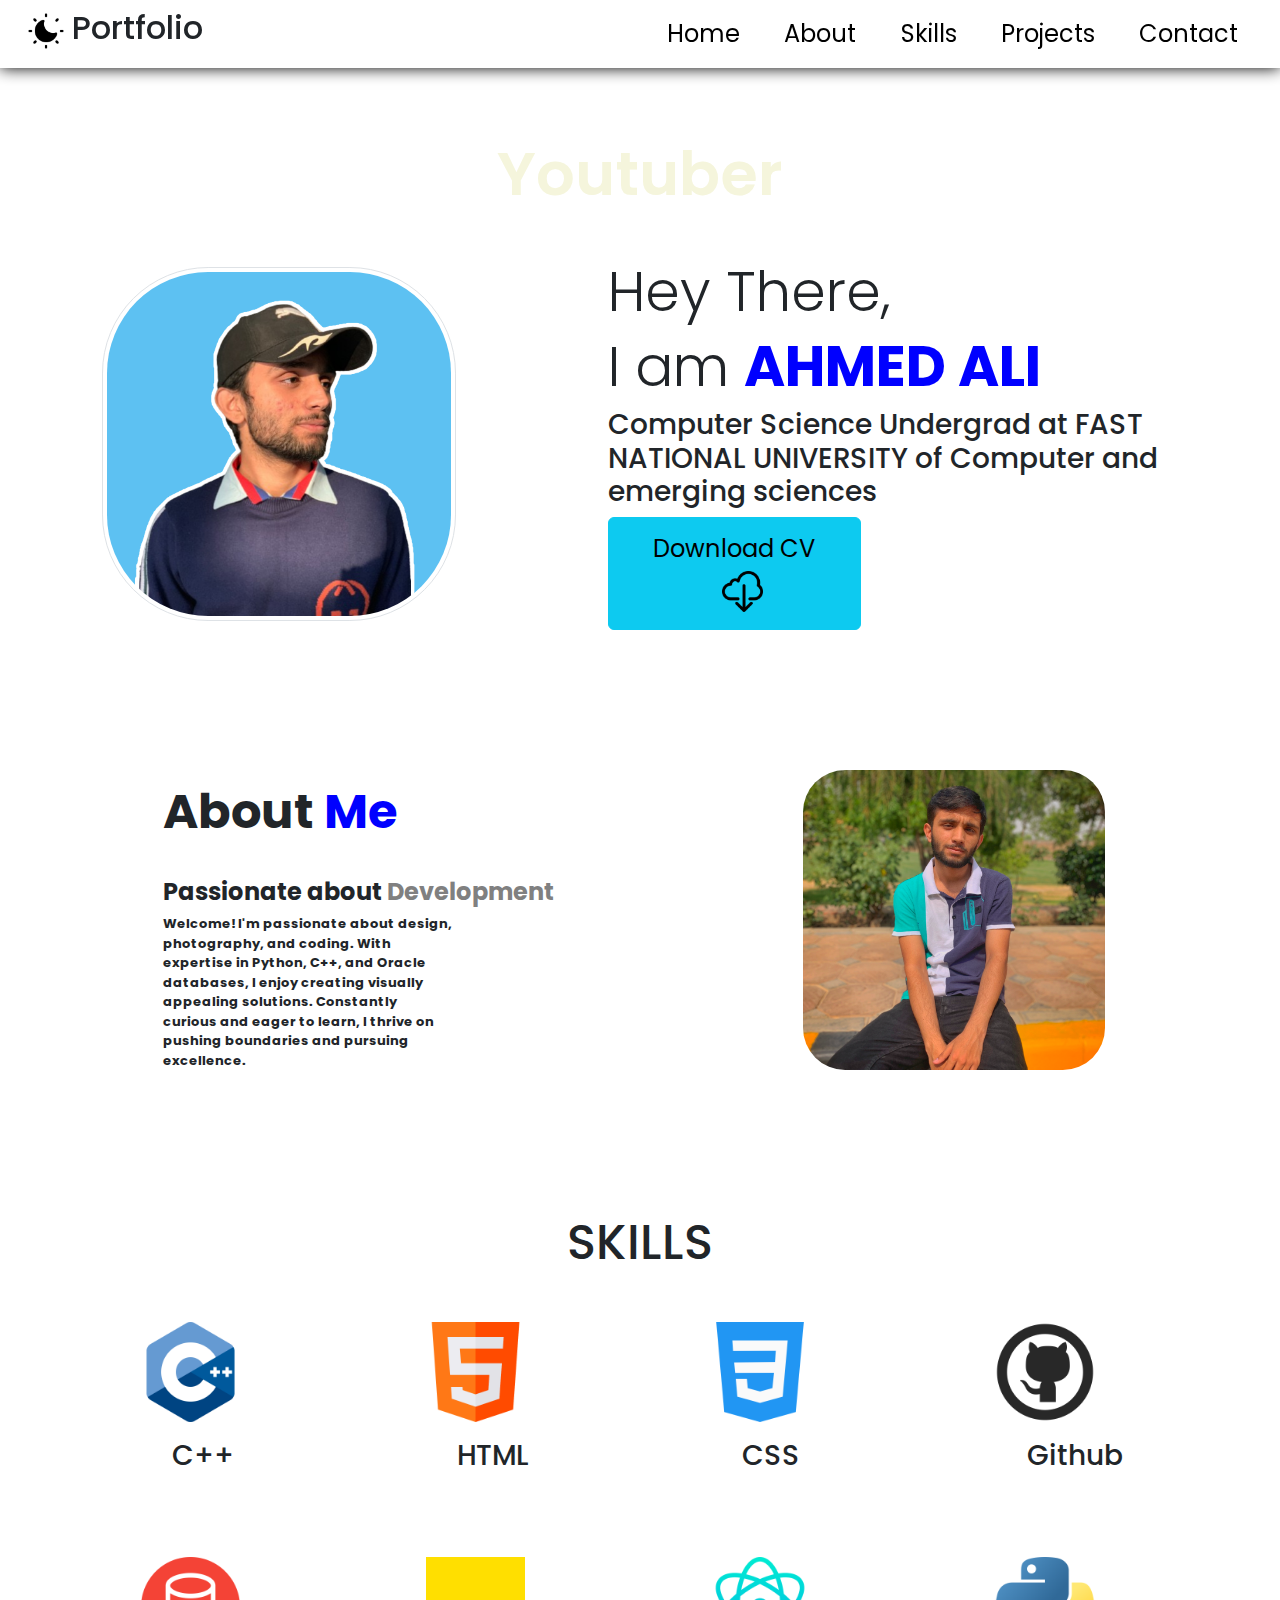
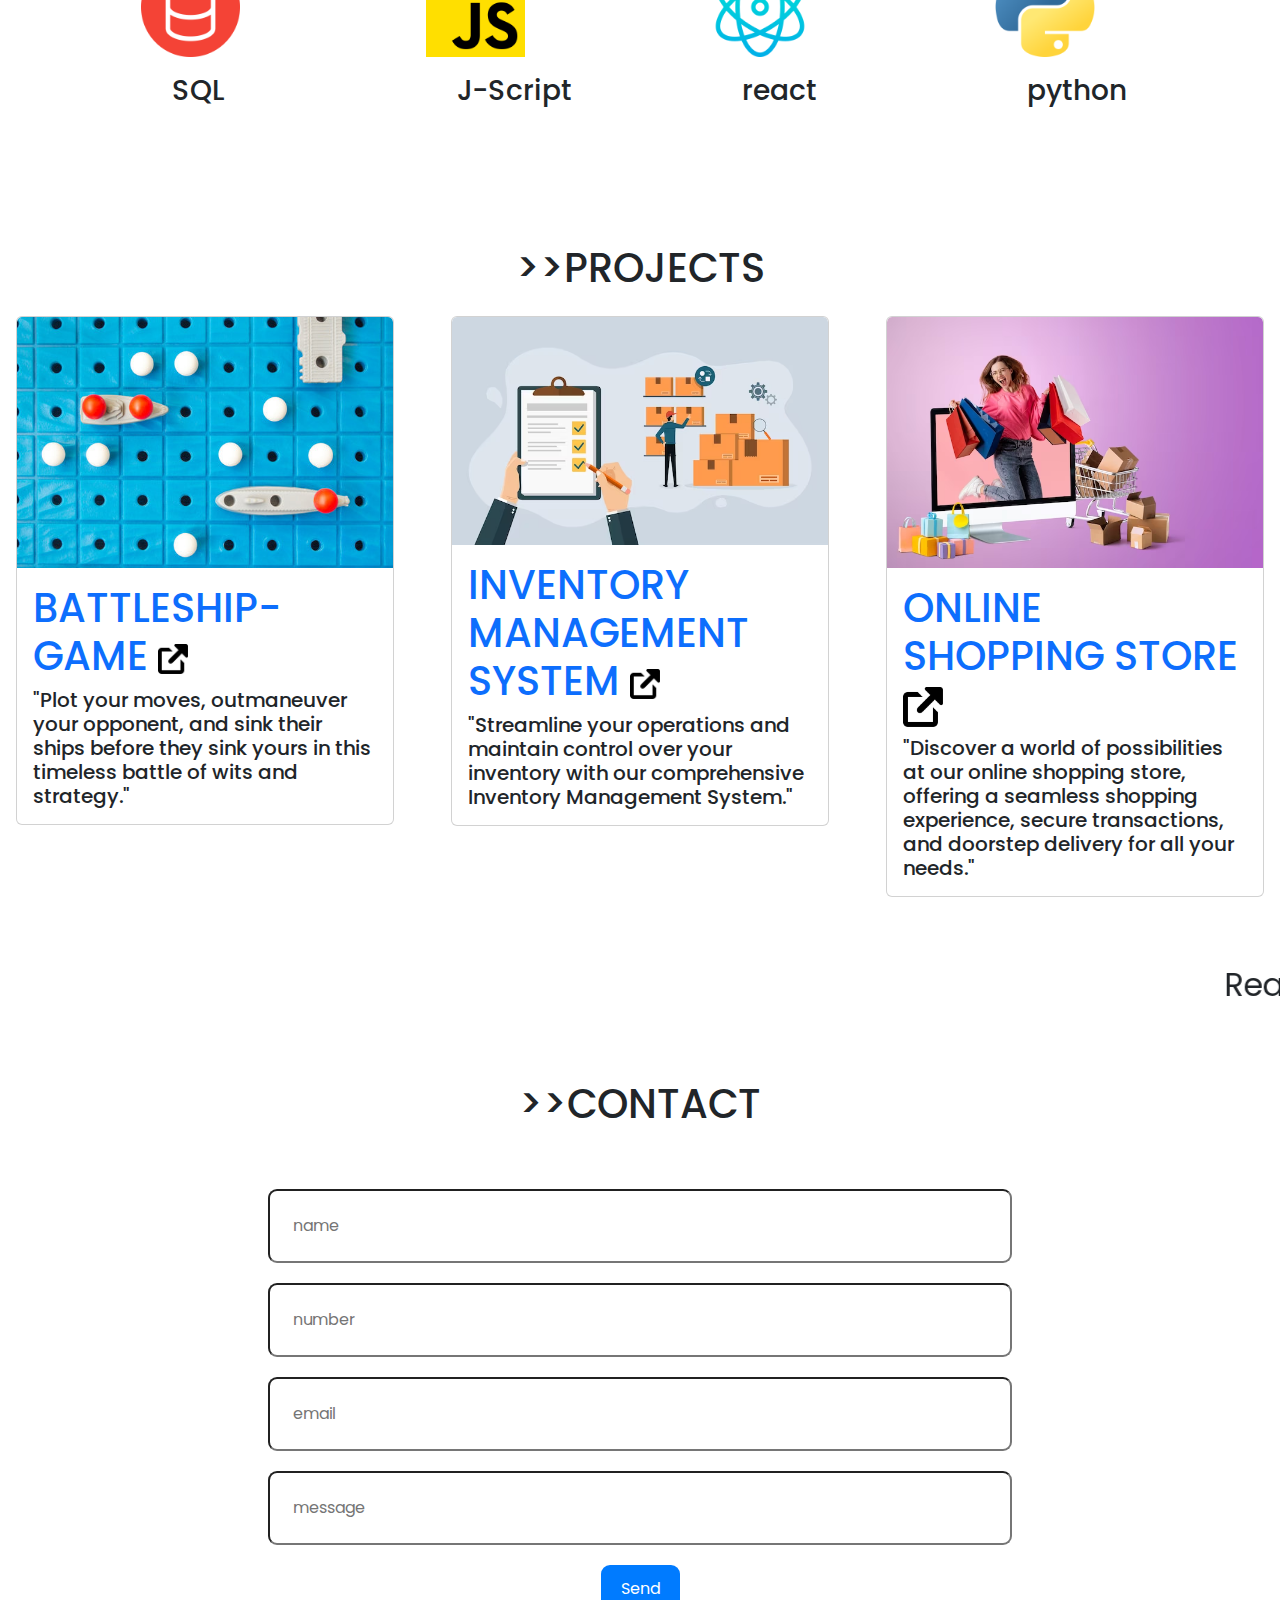
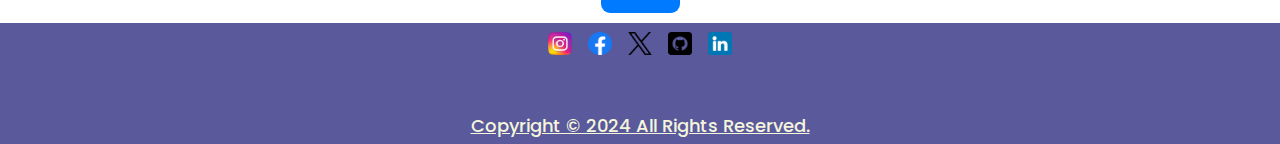
==== index.html @ 54726f6f "changed navbar settings" ====
<!DOCTYPE html>
<html lang="en">
<head>
    <meta charset="UTF-8">
   <link href="https://cdn.jsdelivr.net/npm/bootstrap@5.3.3/dist/css/bootstrap.min.css" rel="stylesheet" integrity="sha384-QWTKZyjpPEjISv5WaRU9OFeRpok6YctnYmDr5pNlyT2bRjXh0JMhjY6hW+ALEwIH" crossorigin="anonymous">
   <script src="https://cdn.jsdelivr.net/npm/bootstrap@5.3.3/dist/js/bootstrap.bundle.min.js" integrity="sha384-YvpcrYf0tY3lHB60NNkmXc5s9fDVZLESaAA55NDzOxhy9GkcIdslK1eN7N6jIeHz" crossorigin="anonymous"></script>
    <meta name="viewport" content="width=device-width, initial-scale=1.0">
    <meta http-equiv="X-UA-Compatible" content="IE=edge">
      <link rel="stylesheet" href="style.css">
      <link rel="icon" type="image/x-icon" href="A.png">
      <title>Ahmed Ali</title> 
      <link rel="preconnect" href="https://fonts.googleapis.com">
      <link rel="preconnect" href="https://fonts.gstatic.com" crossorigin>
      <link href="https://fonts.googleapis.com/css2?family=Forum&family=Lato:ital,wght@0,100;0,300;0,400;0,700;0,900;1,100;1,300;1,400;1,700;1,900&family=Poppins:ital,wght@0,100;0,200;0,300;0,400;0,500;0,600;0,700;0,800;0,900;1,100;1,200;1,300;1,400;1,500;1,600;1,700;1,800;1,900&display=swap" rel="stylesheet">
  
</head>
<body>
    
    <nav id="12" class="navbar navbar-expand-lg sticky-top navi" style="background-color: white; width:100%; box-shadow: 0px 0px 15px #000;">
 
        <h1 id="po" style="width: 100%; margin-left:2%; font-size:xx-large;"><img src="moon.png" alt="" width="40px" id="iconn" style="margin-right:1%;">Portfolio</h1>
     
        <div class="container-fluid cf ">
            
          <button class="navbar-toggler" type="button" data-bs-toggle="collapse" data-bs-target="#navbarScroll" aria-controls="navbarScroll" aria-expanded="false" aria-label="Toggle navigation">
            <span class="navbar-toggler-icon"></span>
          </button>
          <div class="collapse navbar-collapse" id="navbarScroll">
            <ul class="navbar-nav me-auto my-2 my-lg-0 navbar-nav-scroll" style="--bs-scroll-height: 100px;">
              <div class="nav-item">
                <a  id="col" class="nav-link active em" aria-current="page" href="#home" style="font-size: x-large;">Home</a>
              </div>
              <div class="nav-item">
                <a id="coli" class="nav-link active" aria-current="page" href="#about" style="font-size: x-large;">About</a>
              </div>
              <div class="nav-item">
                <a id="coli" class="nav-link active" aria-current="page" href="#Skills" style="font-size: x-large;">Skills</a>
              </div>
              <div class="nav-item">
                <a id="coli" class="nav-link active" aria-current="page" href="#projects" style="font-size: x-large;">Projects</a>
              </div>
              <div class="nav-item">
                <a id="coli" class="nav-link active" aria-current="page" href="#contact" style="font-size: x-large;">Contact</a>
              </div>
            </ul>
          </div>
        </div>
      </nav>
        <div class="animated-text">
        <span ></span>
        </div>
        <section id="home">
            <div class="homee">
               <div class="imag">
                <img src="mee.png" alt="..." class="img-thumbnail" width="70%" style="border-radius: 30%;">
               </div>
             <div class="des">
                <h1 class="display-4">Hey There,</h1>
                <b></b><h1 class="display-4">I am <b><span style="color:blue;font-weight: bolder;">AHMED ALI</span></b></h1></b>
                <p class="h3">Computer Science Undergrad at FAST NATIONAL UNIVERSITY of Computer and emerging sciences</p>
                <button id="btt" class="btn btn-info" onclick="downloadCV()">Download CV <img src="cloud-computing.png" alt="" width="50px"></button>
            </div>
            </div>

        </section>
       
        <section id="about">
           <div class="ab">
           <div class="intro">
            <div class="abb">
            <b> <h2 >About <span style="color: blue; font-size: xxx-large;">Me</span</h2></b>
           </div>
           <div class="pas">
            <b> <h4 id="pass">Passionate about <span style="color: gray;">Development</span</h4></b>
           </div>
           <div class="miii">
            <b><p id="mii">Welcome! I'm passionate about design, photography, and coding. With expertise in Python, C++, and Oracle databases, I enjoy creating visually appealing solutions. Constantly curious and eager to learn, I thrive on pushing boundaries and pursuing excellence.</p></b>
          </div>
          </div>
           <div class="immm">
             <img src="meee.png" alt="" width="100%">
           </div>
          </div>
        </section>

        <section id="Skills">
          <div class="ttl">
            <b><h1>SKILLS</h1></b>
          </div>
          <div class="all">
          <div class="cpp">
            <div class="cp">
              <img src="c-.png" alt="" width="35%">
              <h3>C++</h3>             
            </div>
          </div>
          <div class="htm">
            <div class="ht">
              <img src="html.png" alt="" width="35%">
              <h3>HTML</h3>             
            </div>
          </div>
          <div class="csss">
            <div class="cs">
              <img src="css-3.png" alt="" width="35%">
              <h3>CSS</h3>             
            </div>
          </div>
          <div class="git">
            <div class="gt">
              <img src="github.png" alt="" width="35%">
              <h3>Github</h3>             
            </div>
          </div>
        </div>

        <div class="alll">
          <div class="sql">
            <div class="sq">
              <img src="database.png" alt="" width="35%">
              <h3>SQL</h3>             
            </div>
          </div>
          <div class="jss">
            <div class="js">
              <img src="js.png" alt="" width="35%">
              <h3>J-Script</h3>             
            </div>
          </div>
          <div class="reac">
            <div class="rea">
              <img src="physics.png" alt="" width="35%">
              <h3>react</h3>             
            </div>
          </div>
          <div class="pyt">
            <div class="py">
              <img src="python.png" alt="" width="35%">
              <h3>python</h3>             
            </div>
          </div>
        </div>
        </section>
          

        <section id="projects">
          <div class="pro">
          <b><h1>>>PROJECTS</h1></b>
          </div>
          <div class="row row-cols-1 row-cols-md-3 g-4">
            <div class="col-12 col-md-4">
                <div class="card">
                    <img src="bt.jpg" class="card-img-top" alt="...">
                    <div class="card-body">
                      <a href="https://github.com/ahmedaliawan09/batttleship_game_programming_fundamentals.git" style="text-decoration: none;"><h1 class="card-title">BATTLESHIP-GAME <img src="external.png" alt="" width="30px"></h1></a>
                        <h5 class="card-text d-none d-md-block">"Plot your moves, outmaneuver your opponent, and sink their ships before they sink yours in this timeless battle of wits and strategy."</h5>
                    </div>
                </div>
            </div>
            <div class="col-12 col-md-4">
                <div class="card">
                    <img src="ivg.avif" class="card-img-top" alt="...">
                    <div class="card-body">
                       <a href="https://github.com/ahmedaliawan09/INVENTORY_MANAGEMENT_SYSTEM_OOP.git" style="text-decoration: none;"> <h1 class="card-title">INVENTORY MANAGEMENT SYSTEM <img src="external.png" alt="" width="30px"></h1></a>
                        <h5 class="card-text d-none d-md-block">"Streamline your operations and maintain control over your inventory with our comprehensive Inventory Management System."</h5>
                    </div>
                </div>
            </div>
            <div class="col-12 col-md-4">
                <div class="card">
                    <img src="oss.avif" class="card-img-top" alt="...">
                    <div class="card-body">
                        <a href="https://github.com/ahmedaliawan09/SHOP_MANAGEMENT_DATA_BASE_PROJECT.git" style="text-decoration: none;"><h1 class="card-title">ONLINE SHOPPING STORE <img src="external.png" alt="" width="40px"></h1></a>
                        <h5 class="card-text d-none d-md-block">"Discover a world of possibilities at our online shopping store, offering a seamless shopping experience, secure transactions, and doorstep delivery for all your needs."</h5>
                    </div>
                </div>
            </div>
        </div>
      </section>

      <br><br><marquee behavior="" direction="left" width="100%"><span style="font-size: xx-large;">Reach out to me through email:   <span style="color: blueviolet;">ahmedawan81151@gmail.com</span>     phone.no:    <span style="color: red;"> 03167378200</span>  </span></marquee>

      <section id="contact">
        <div class="con">
          <h1>>>CONTACT</h1>
        </div>
        <form action="" onsubmit="return validateForm()">
        <div class="for">
          <div class="fo">
            <input id="name" type="text" placeholder="name" required>
            <input id="number" type="text" placeholder="number" required>
            <input id="email" type="text" placeholder="email" required>
            <input id="message" type="text" placeholder="message" required>
            <button type="submit">Send</button>
          </div>
        </div>
      </form>
      </section>
         <footer>
          <div class="bac" id="bacc">
          <div class="fim">
           <a href="https://www.instagram.com/ahmad.a.l.y_01?igsh=NHJnczRyaXF6enhp&utm_source=qr"> <img id="ho" src="instagram.png" alt="" width="40px"></a>
           <a href="https://www.facebook.com/share/9pZCAsd1F8Z4vPvA/?mibextid=WC7FNe"> <img src="facebook (1).png" alt=""  width="40px"></a>
            <a href="https://x.com/iamahmed_aly01?s=21"><img src="twitter.png" alt=""  width="40px"></a>
            <a href="https://github.com/ahmedaliawan09"><img src="github (1).png" alt=""  width="40px"></a>
            <a href="https://www.linkedin.com/in/ahmed-ali-1825362a9?utm_source=share&utm_campaign=share_via&utm_content=profile&utm_medium=ios_app"><img src="linkedin.png" alt=""  width="40px"></a>
                    
          </div>
          <div class="fot">
          <h1 class="foot" id="foot"> Copyright &copy; 2024 All Rights Reserved.</h1>
        </div>
      </div>
         </footer>
      <script src="script.js"></script>
    </body>
</html>
---- style.css ----
body{
    background-color: white;
    margin: 0%;
    padding: 0%;
    overflow-x: hidden;

    font-family: "Poppins";
}
.dark{
    background-color: black;
    color: turquoise;
}
.light{
    background-color: white;
    color:black;
}
.homee{
    align-items: center;
    display: flex;
    justify-content: space-between;

}
 #btt{
  width: 40%;
 }
.animated-text{
    font-size: 61px;
    font-weight: 600;
    min-width: 280px;
    text-align: center;
    margin-top: 10%;
}

.animated-text span{
     position: relative;
}

.animated-text span::before{
    content: "Youtuber";
    color: beige;
    animation: words 20s infinite;
}

.animated-text span::after{
    content: "";
    position: absolute;
    width: calc(100% + 8px);
    height: 100%; 
    right: -8px;
    animation: cursor .8s infinite, typing 20s steps(14) infinite;
    
}

 
@keyframes words {
    0%,30%{
        content: "Talks About  ";
        color:chartreuse ;
    }
    30%,47%{
        content: "C++";
        color: green;
    }
    47%,64%{
        content: "Python";
        color: orange;
    }
    64%,81%{
        content: "Html,Css,Js";
        color: rgb(109, 109, 202);
    }
    81%,100%{
        content: "Data-Bases";
        color: purple;
    }
    
} 

.nav-item{ 
    padding-right: 6%;
}
.nav-item :hover{ 
    border-radius: 6%;

}
.homee{
        margin-top: 3%;
        display: flex;
    }
.imag {
    margin-left: 8%;
}
.des {
    margin-right: 3%;
}
.display-2:hover{
     color: blue;
}
.nav-item:hover{
    color: blue;
    font-weight: bolder;
    transition: 0.2s ease;
}

@media (max-width: 768px) {
    .homee {
        flex-direction: column; /* Change flex direction to column */
        align-items: center;
        
    }
    .imag {
        margin-left: 25%;
        margin-top: 3%;
        margin-bottom: 3%; 
        align-items: center;
    }

    .des {
        margin-right: 0;
        text-align: center;
    }  
    .nav-item{
        padding: 4%;
    }
    .navi{
        padding:2%;
    }
}
@media (max-width:768px){
     .miii p{
        width: 100%;
     }
}

@media (max-width: 768px) {
     
    .intro {
        width: 100% !important;
        margin-top: 5%;
        padding-left: 10% !important;
    }
    .miii p{
        width: 100%;
    }
    .ab{
        flex-direction: column;
        align-items: center;
        overflow: hidden;
    }
    .abb h2{
        width:100%;
       text-align: center;
    }
    #pass{ 
        margin-top: 10%;
         text-align: center;
        padding-left:12%;
        
    }
    .miii{
        padding-left: 10%;
    }
    .miii p {
        width: 100%;
        padding-left: 10%;
        text-align: center;
    }
    .pas h4{
       font-size: xxx-small;
        width:300%;
        margin-left: -110%;
    }
   
    .immm{
        margin-top: 9%;
        margin-left: -5%;
    }
    .immm img{
        width: 200%;
    }
    .animated-text{
        margin-top:39%;
    }

}

@media (max-width:768px){
    .nav-item{
        margin-left: 23%;
        padding: 0%;    
    }
   
}
 
    @media (max-width: 768px) {
        .all {
            flex-wrap: wrap;
            justify-content: center;
        }
    
        .cpp,
        .htm,
        .csss,
        .git {
            width: 33%; /* Adjust the width as needed */
            margin: 8%; /* Adjust the margin as needed */
        }

        .cpp,
        .htm,
        .csss,
        .git h3 { 
           margin-right: 5%;
        }
    }   


    @media (max-width: 768px) {
        .alll {
            flex-wrap: wrap;
            justify-content: center;
        }
    
        .sql,
        .jss,
        .reac,
        .pyt {
            width: 33%; /* Adjust the width as needed */
            margin: 8%; /* Adjust the margin as needed */
        }

        .sql,
        .jss,
        .reac,
        .pyt h3 { 
            margin-top: 8%;
           margin-right: 5%;
        }
    } 

.pas{
    width: 100%;
    
}
#mii{
    font-size: small;
    width: 70%;
}
#pass{
    font-size:x-large;
}
.sticky-top {
    position: fixed;
    top: 0;
    z-index: 1000; /* Ensure the navbar appears above other content */
}
.intro {
    width: 45%;
    margin-top: 2%;
    /* margin-left: 12%; */
    padding-left: 12%;
}
  
  .intro h4 {
    font-size: x-large;
  }
  
  .intro h2 {
    font-size: xxx-large;
  }
  
  .ab {
    display: flex;
    justify-content: space-between;
    width: 100%;
    margin-top: 9%;
    margin-bottom: 9%;
    padding: 12px;
    gap: 3%;
  }
  
  .abb {
    margin-bottom: 9%;
  }
  
  .immm {
    width: 24%;
    align-items: end;
    margin-right: 13%;
    margin-top: 1%;
  }
  
  .immm img {
    border-radius: 14%;
    border: black;
  }

.des button{
    padding: 2%;
    width: 33%;
    font-size: x-large;
}
.des button img{
    padding: 2%;
    margin-left:7%;
}

.ttl{
    text-align: center;
    margin-top: 8%;
    margin-bottom: 4%;
}
.ttl h1{
    font-size: xxx-large;
}
.all{
    display: flex;
    justify-content: center;
    margin-left: 11%;
}
.all h3{
    margin-top:6%;
     margin-left: 11%;
}
.alll{
    margin-top: 6%;
    display: flex;
    justify-content: center;
    margin-left: 11%;
}
.alll h3{
    margin-top:6%;
    margin-left: 11%;
}
.pro{
    margin-top: 10%;
    text-align: center;
}
 .card{
    transition: 0.4s ease;
    margin: 4%;
    overflow: hidden;
 }
 .card img:hover{
    transition: 0.8s ease;
       transform: scale(1.1);
 }

 
 section#contact {
    text-align: center;
  }

  .con {
    margin-top: 5%;
  }

  .for {
    margin-top: 4%;
    display: flex;
    justify-content: center;
  }

  .fo {
    width: 60%; /* Adjust the width as needed */
  }

  .fo input {
    margin: 10px;
    padding: 3%;
    border-radius: 9px;
    width: calc(100% - 24px); /* Adjusted width to consider padding */
    box-sizing: border-box; /* Ensure padding doesn't affect width */
  }
 
  .fo button {
    margin: 10px;
    padding: 12px 20px; /* Adjusted padding for the button */
    border-radius: 9px;
    background-color: #007bff;
    color: #fff;
    border: none;
    cursor: pointer;
    transition: background-color 0.3s ease;
  }

  .fo button:hover {
    background-color: #0056b3;
  }

  .fim{
    display: flex;
    justify-content: center;

  }
  .fim img{
    padding: 21%;
  }
  #ho :hover{
    transform: scale(1.1);
  }
  .foot{
    margin-top: 4%;
    text-align: center;
    font-size: large;
    text-decoration: underline;
  }
  @media (max-width:768px){
    .foot{
        font-size: small;
    }
    #btt{
        margin-top: 4%;
        width: 70%;
    }
  }
.bac{
    background-color: rgb(89, 89, 155);
    color: beige; 
    overflow: hidden;
}

@media (max-width: 768px) {
    #po {
      text-align: right; /* Align the "Portfolio" title and icon to the right */
      margin-right: 20px;
     /* Add some space between the "Portfolio" title and the right edge of the screen */
    }
  }
  @media (max-width:768px){
    .navi{
        padding: -62%;
    }  
}

@media (max-width: 768px) {
    .navbar-toggler {
        position: absolute;
        top: 10px; /* Adjust this value to your preference */
        left: 10px; /* Adjust this value to your preference */
        z-index: 9999; /* Make sure it's on top */
    }
    
}

@media (max-width: 1000px) {
    .navbar-collapse {
      position: fixed;
      top: 56px; /* Adjust this value based on your navbar height */
      bottom: 0;
      left: 10px;
      z-index: 999;
      display: none;
      overflow-y: auto;
      background-color: #ffffff;
      box-shadow: 0px 8px 16px 0px rgba(0, 0, 0, 0.2);
      width: 100%;
    }
    #po {
        text-align: right; /* Align the "Portfolio" title and icon to the right */
        margin-right: 20px;
       /* Add some space between the "Portfolio" title and the right edge of the screen */
      }
    .navbar-collapse.show {
      display: block;
    }
  }
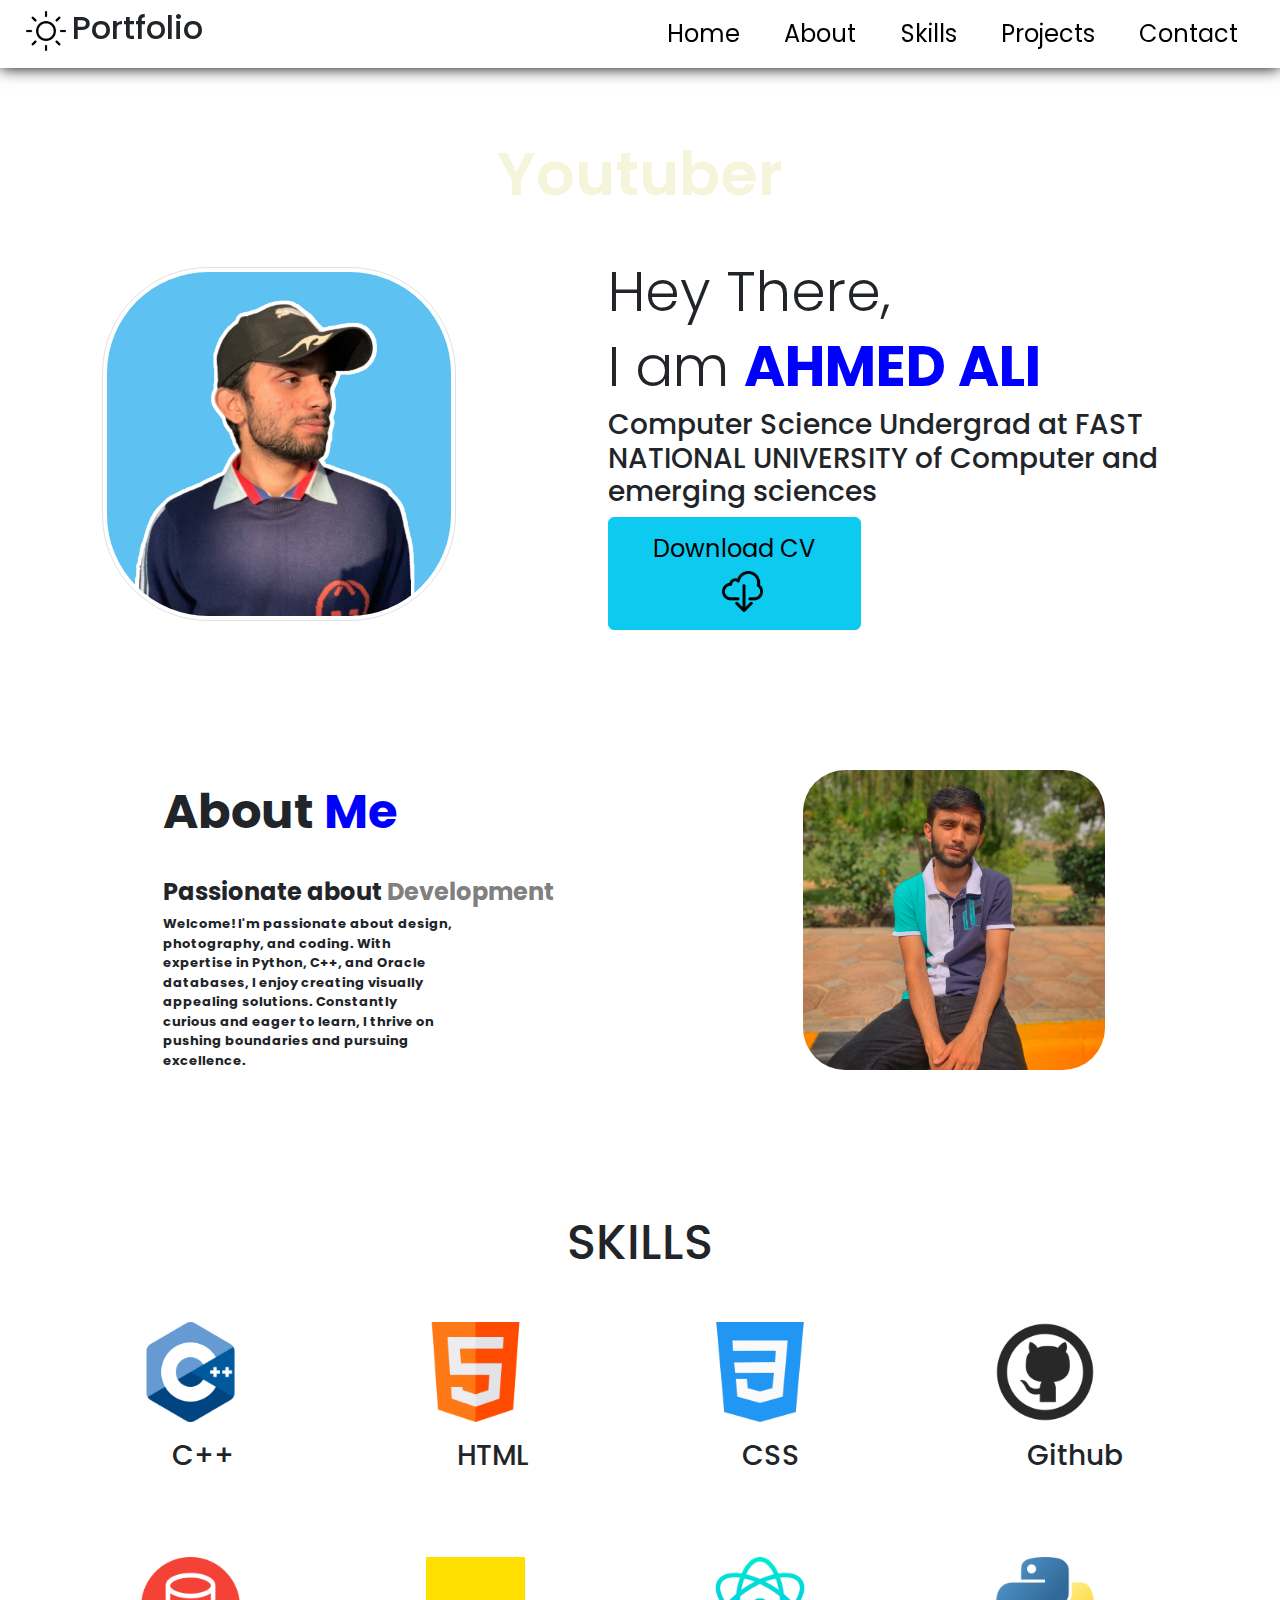
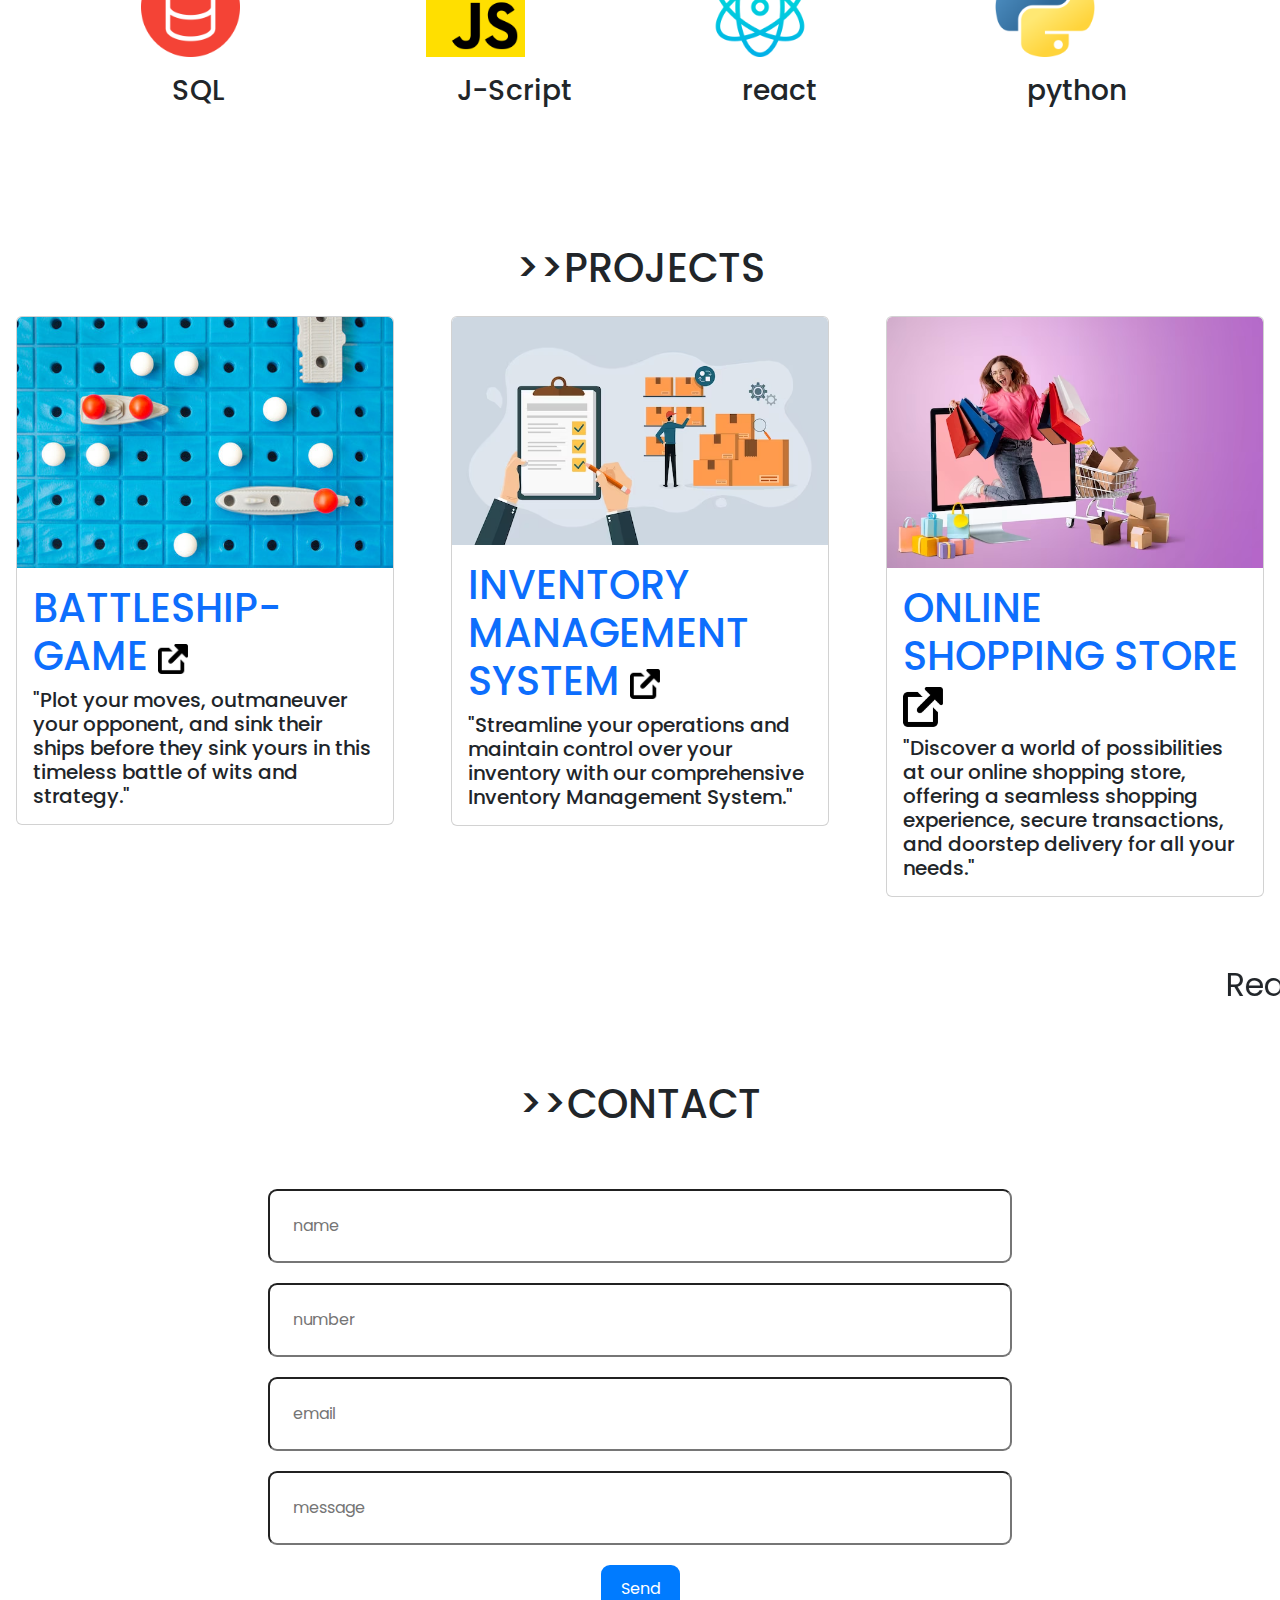
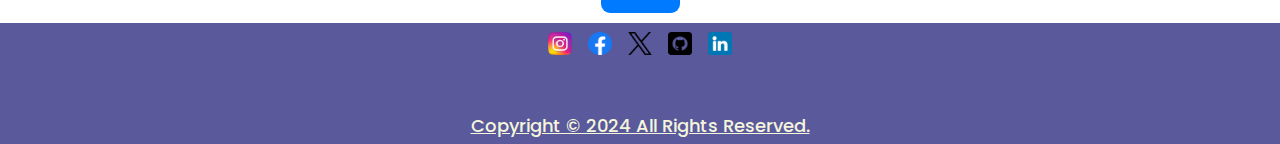
==== commit 1cb2f0fc: "changed navbar settings" ====
--- a/index.html
+++ b/index.html
@@ -18,7 +18,7 @@
     
     <nav id="12" class="navbar navbar-expand-lg sticky-top navi" style="background-color: white; width:100%; box-shadow: 0px 0px 15px #000;">
  
-        <h1 id="po" style="width: 100%; margin-left:2%; font-size:xx-large;"><img src="moon.png" alt="" width="40px" id="iconn" style="margin-right:1%;">Portfolio</h1>
+        <h1 id="po" style="width: 100%; margin-left:2%; font-size:xx-large;"><img src="brightness.png" alt="" width="40px" id="iconn" style="margin-right:1%;">Portfolio</h1>
      
         <div class="container-fluid cf ">
             
--- a/style.css
+++ b/style.css
@@ -442,26 +442,3 @@
     }
     
 }
-
-@media (max-width: 1000px) {
-    .navbar-collapse {
-      position: fixed;
-      top: 56px; /* Adjust this value based on your navbar height */
-      bottom: 0;
-      left: 10px;
-      z-index: 999;
-      display: none;
-      overflow-y: auto;
-      background-color: #ffffff;
-      box-shadow: 0px 8px 16px 0px rgba(0, 0, 0, 0.2);
-      width: 100%;
-    }
-    #po {
-        text-align: right; /* Align the "Portfolio" title and icon to the right */
-        margin-right: 20px;
-       /* Add some space between the "Portfolio" title and the right edge of the screen */
-      }
-    .navbar-collapse.show {
-      display: block;
-    }
-  }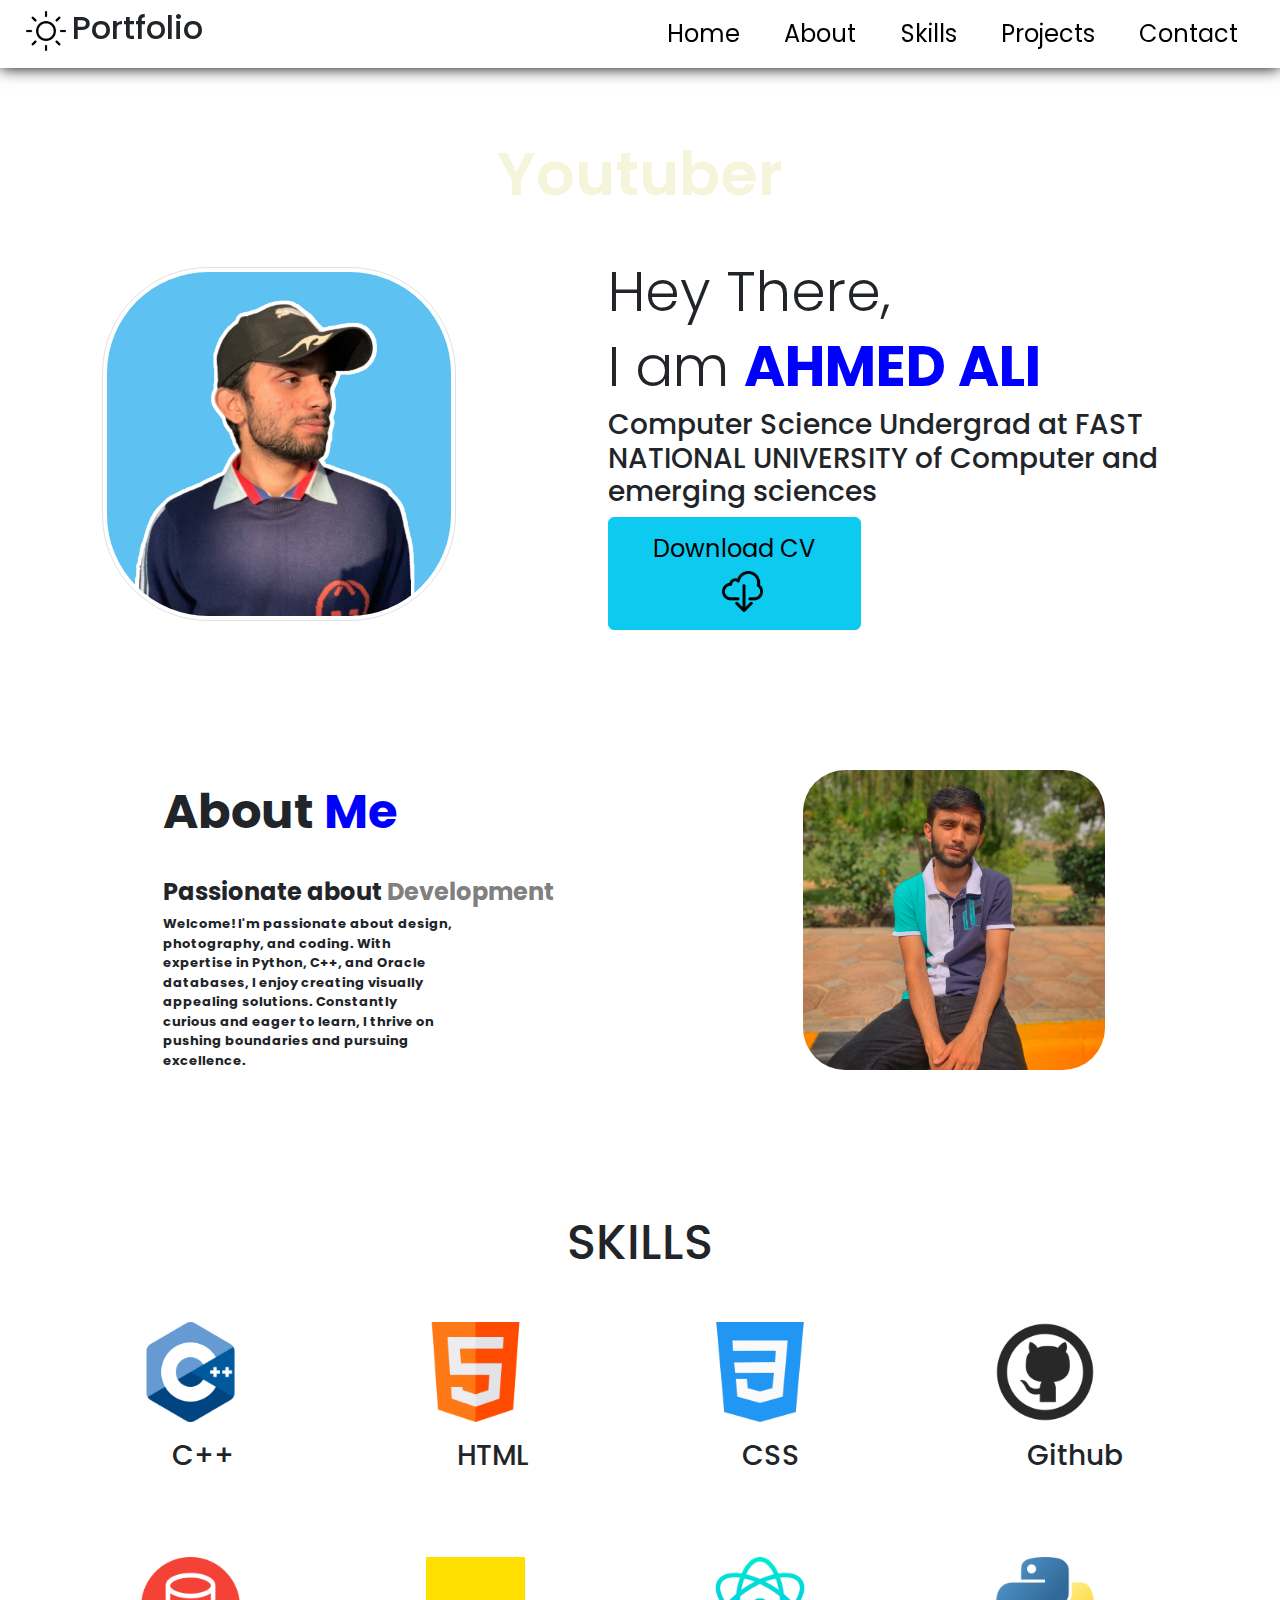
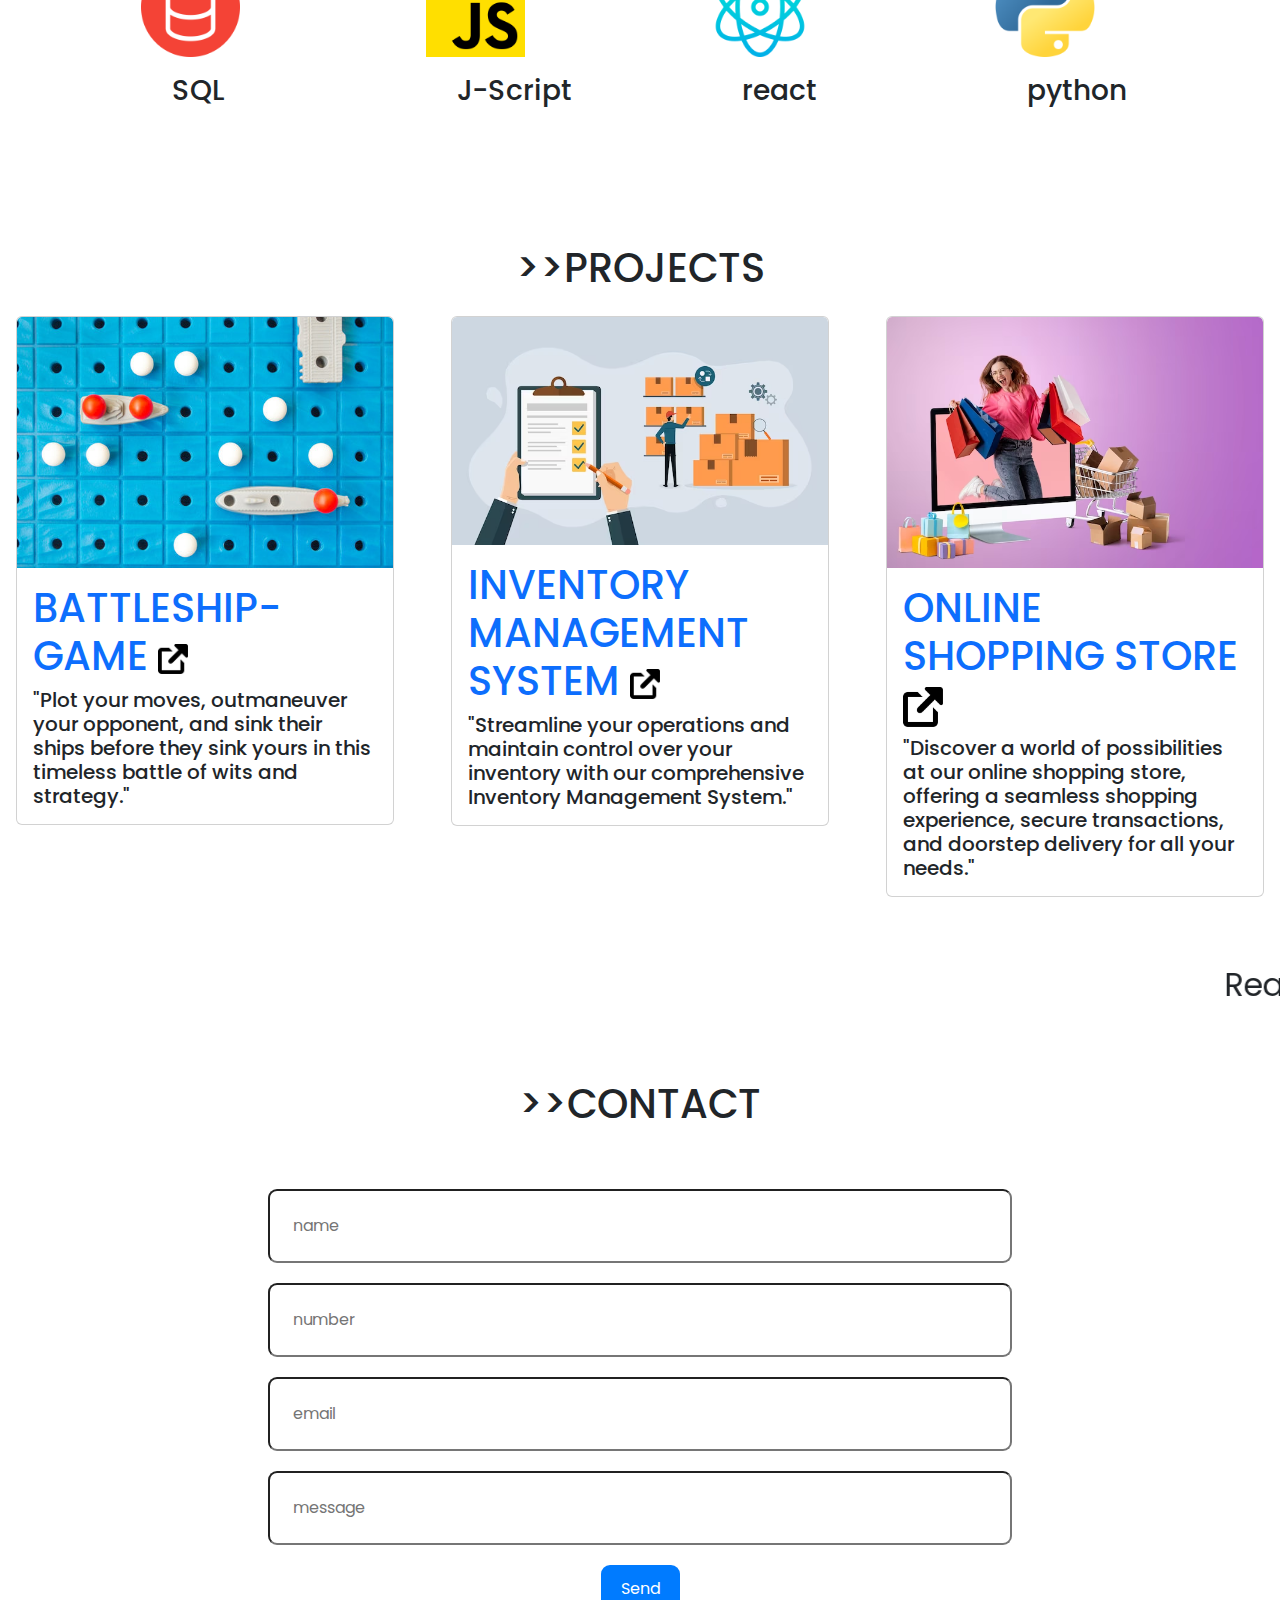
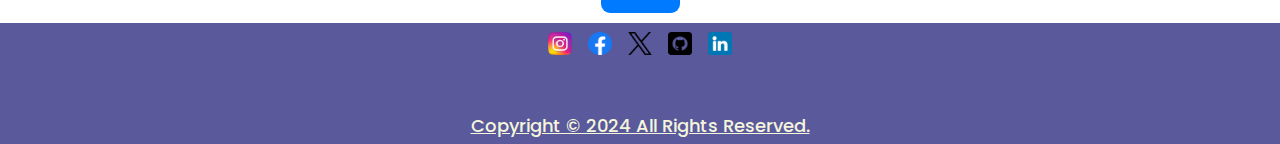
==== commit 41ccf088: "changed navbar settings" ====
--- a/index.html
+++ b/index.html
@@ -58,8 +58,8 @@
                 <h1 class="display-4">Hey There,</h1>
                 <b></b><h1 class="display-4">I am <b><span style="color:blue;font-weight: bolder;">AHMED ALI</span></b></h1></b>
                 <p class="h3">Computer Science Undergrad at FAST NATIONAL UNIVERSITY of Computer and emerging sciences</p>
-                <button id="btt" class="btn btn-info" onclick="downloadCV()">Download CV <img src="cloud-computing.png" alt="" width="50px"></button>
-            </div>
+                <a href="CV.pdf" download><button id="btt" class="btn btn-info">Download CV <img src="cloud-computing.png" alt="" width="50px"></button></a>
+                 </div>
             </div>
 
         </section>
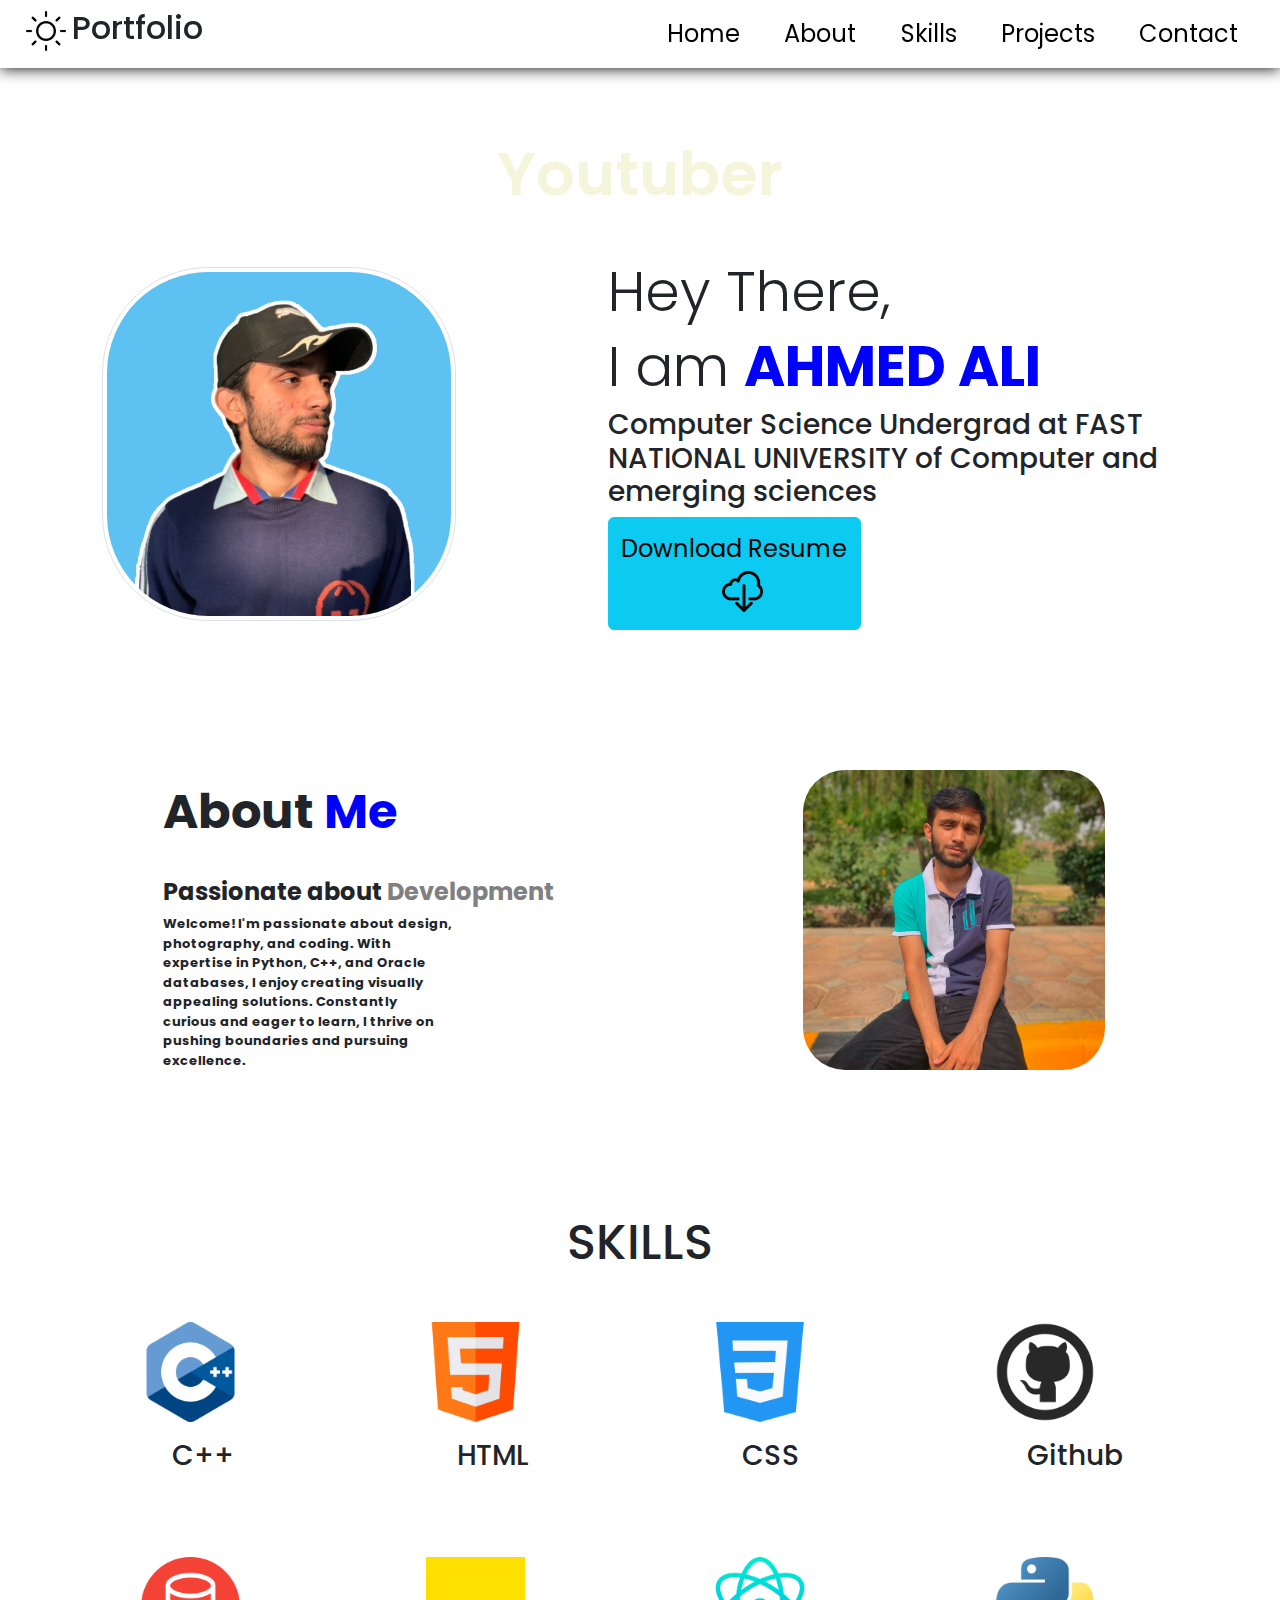
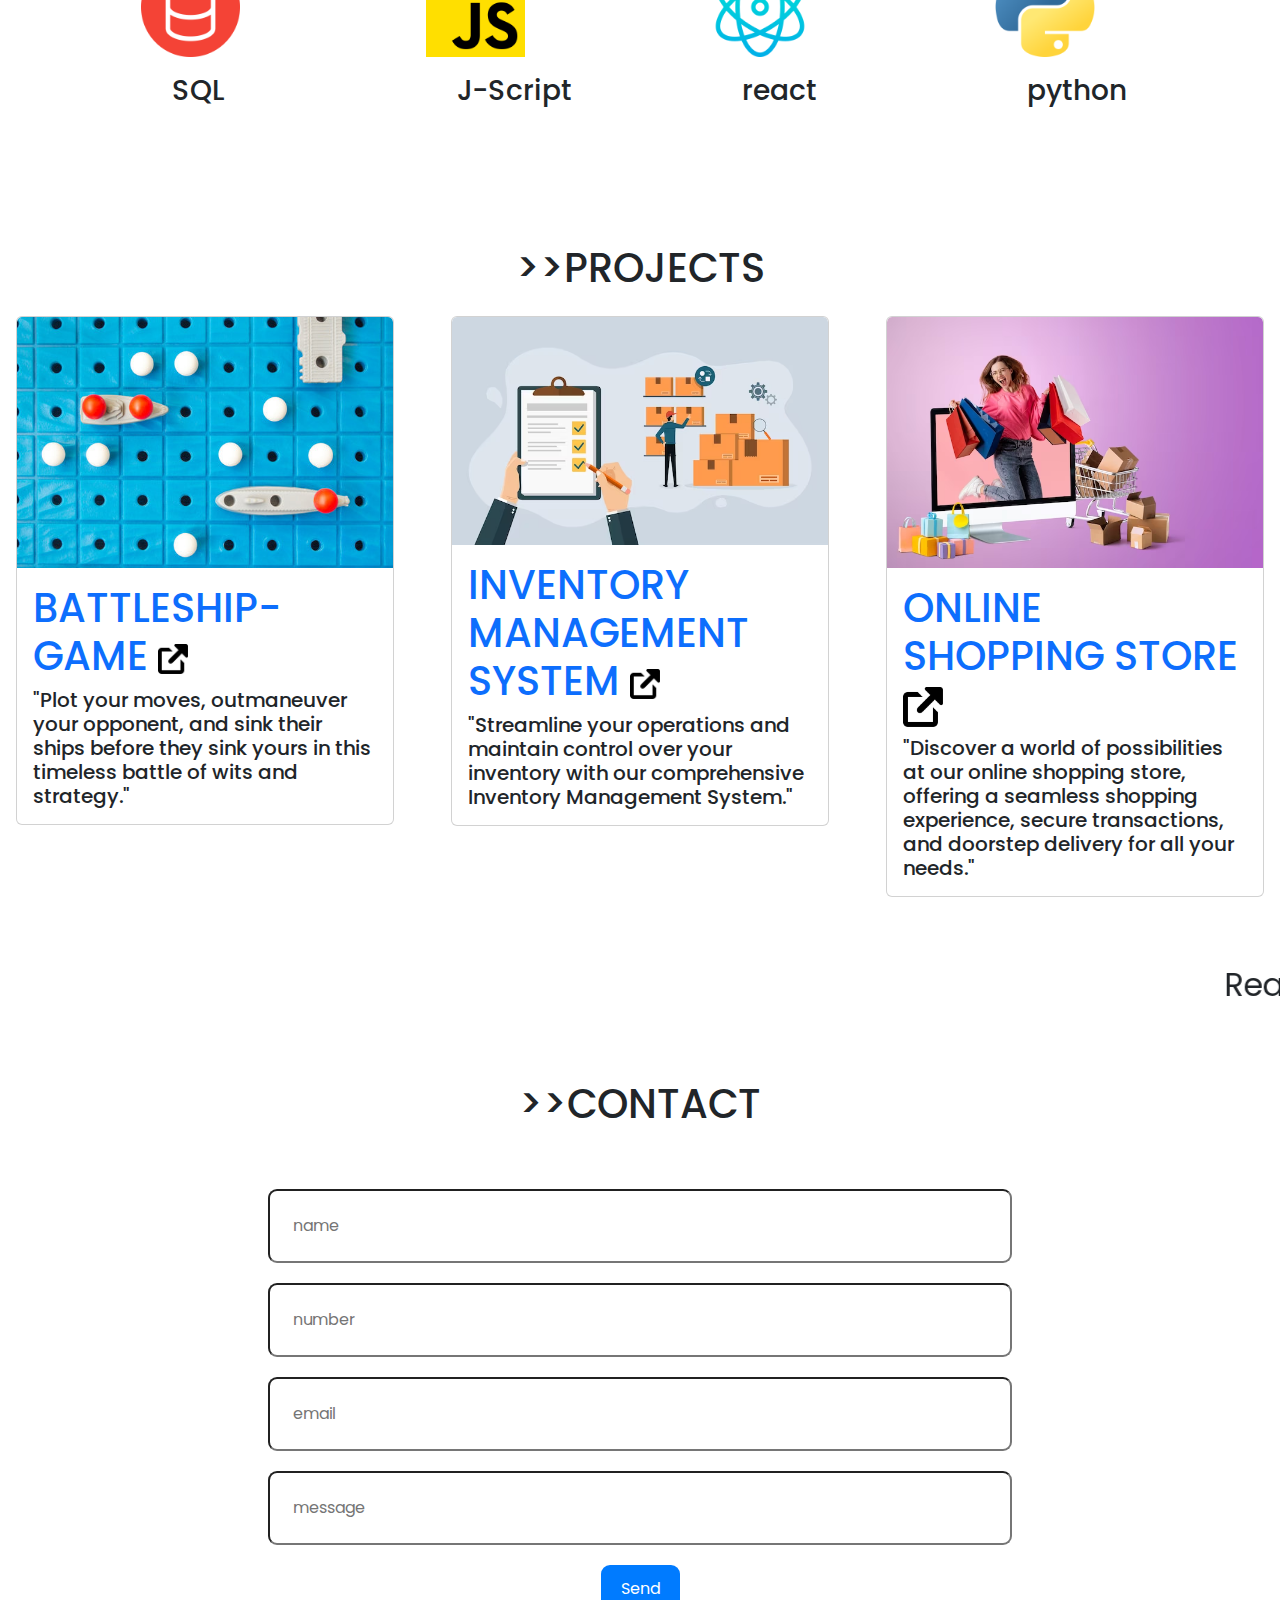
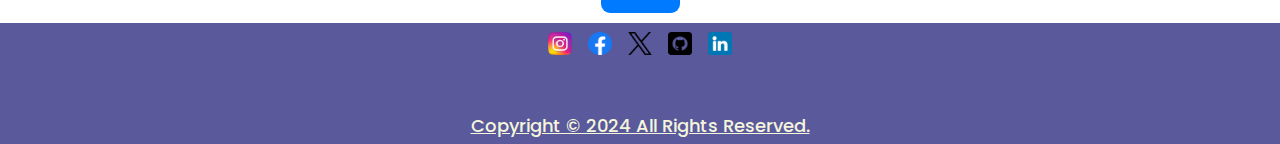
==== commit 9156009c: "changed resume" ====
--- a/index.html
+++ b/index.html
@@ -58,7 +58,7 @@
                 <h1 class="display-4">Hey There,</h1>
                 <b></b><h1 class="display-4">I am <b><span style="color:blue;font-weight: bolder;">AHMED ALI</span></b></h1></b>
                 <p class="h3">Computer Science Undergrad at FAST NATIONAL UNIVERSITY of Computer and emerging sciences</p>
-                <a href="CV.pdf" download><button id="btt" class="btn btn-info">Download CV <img src="cloud-computing.png" alt="" width="50px"></button></a>
+                <a href="ahmad-resume_.pdf" download><button id="btt" class="btn btn-info">Download Resume <img src="cloud-computing.png" alt="" width="50px"></button></a>
                  </div>
             </div>
 
--- a/style.css
+++ b/style.css
@@ -66,7 +66,7 @@
         color: orange;
     }
     64%,81%{
-        content: "Html,Css,Js";
+        content: "React JS";
         color: rgb(109, 109, 202);
     }
     81%,100%{
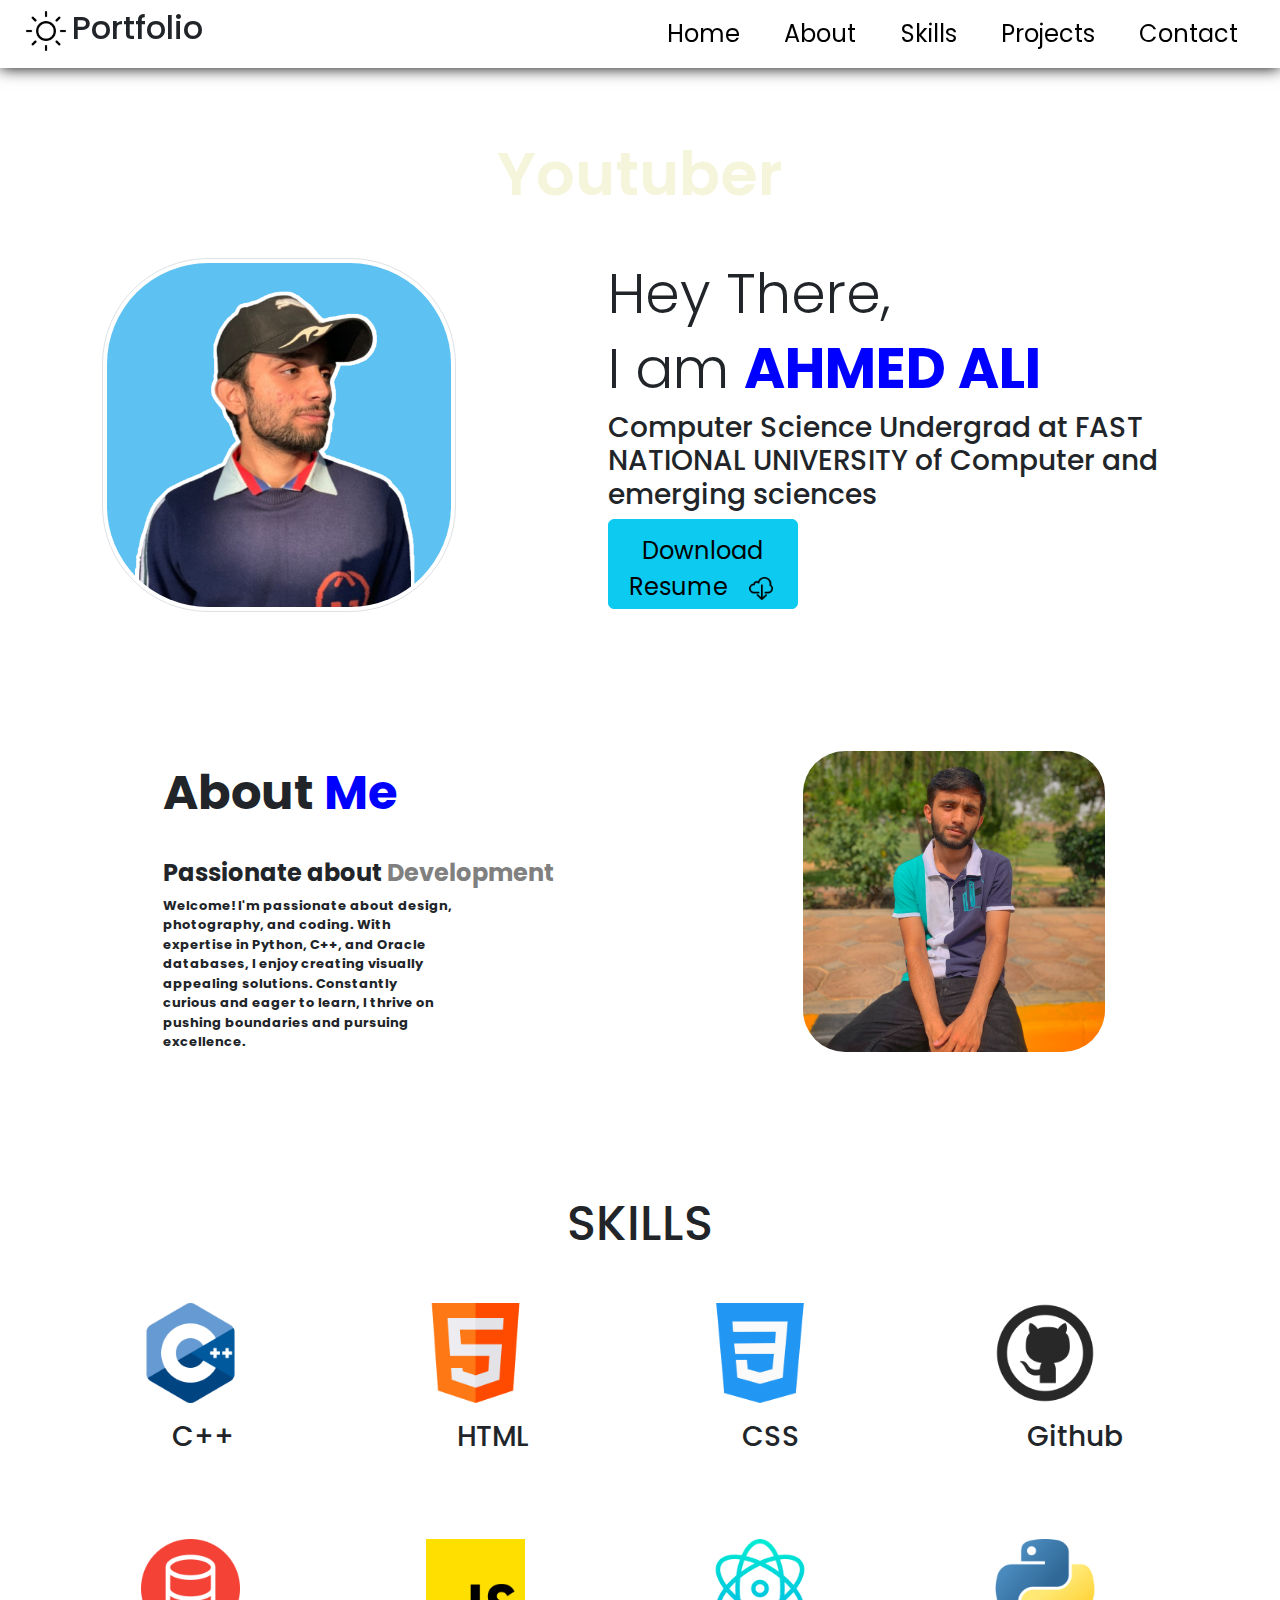
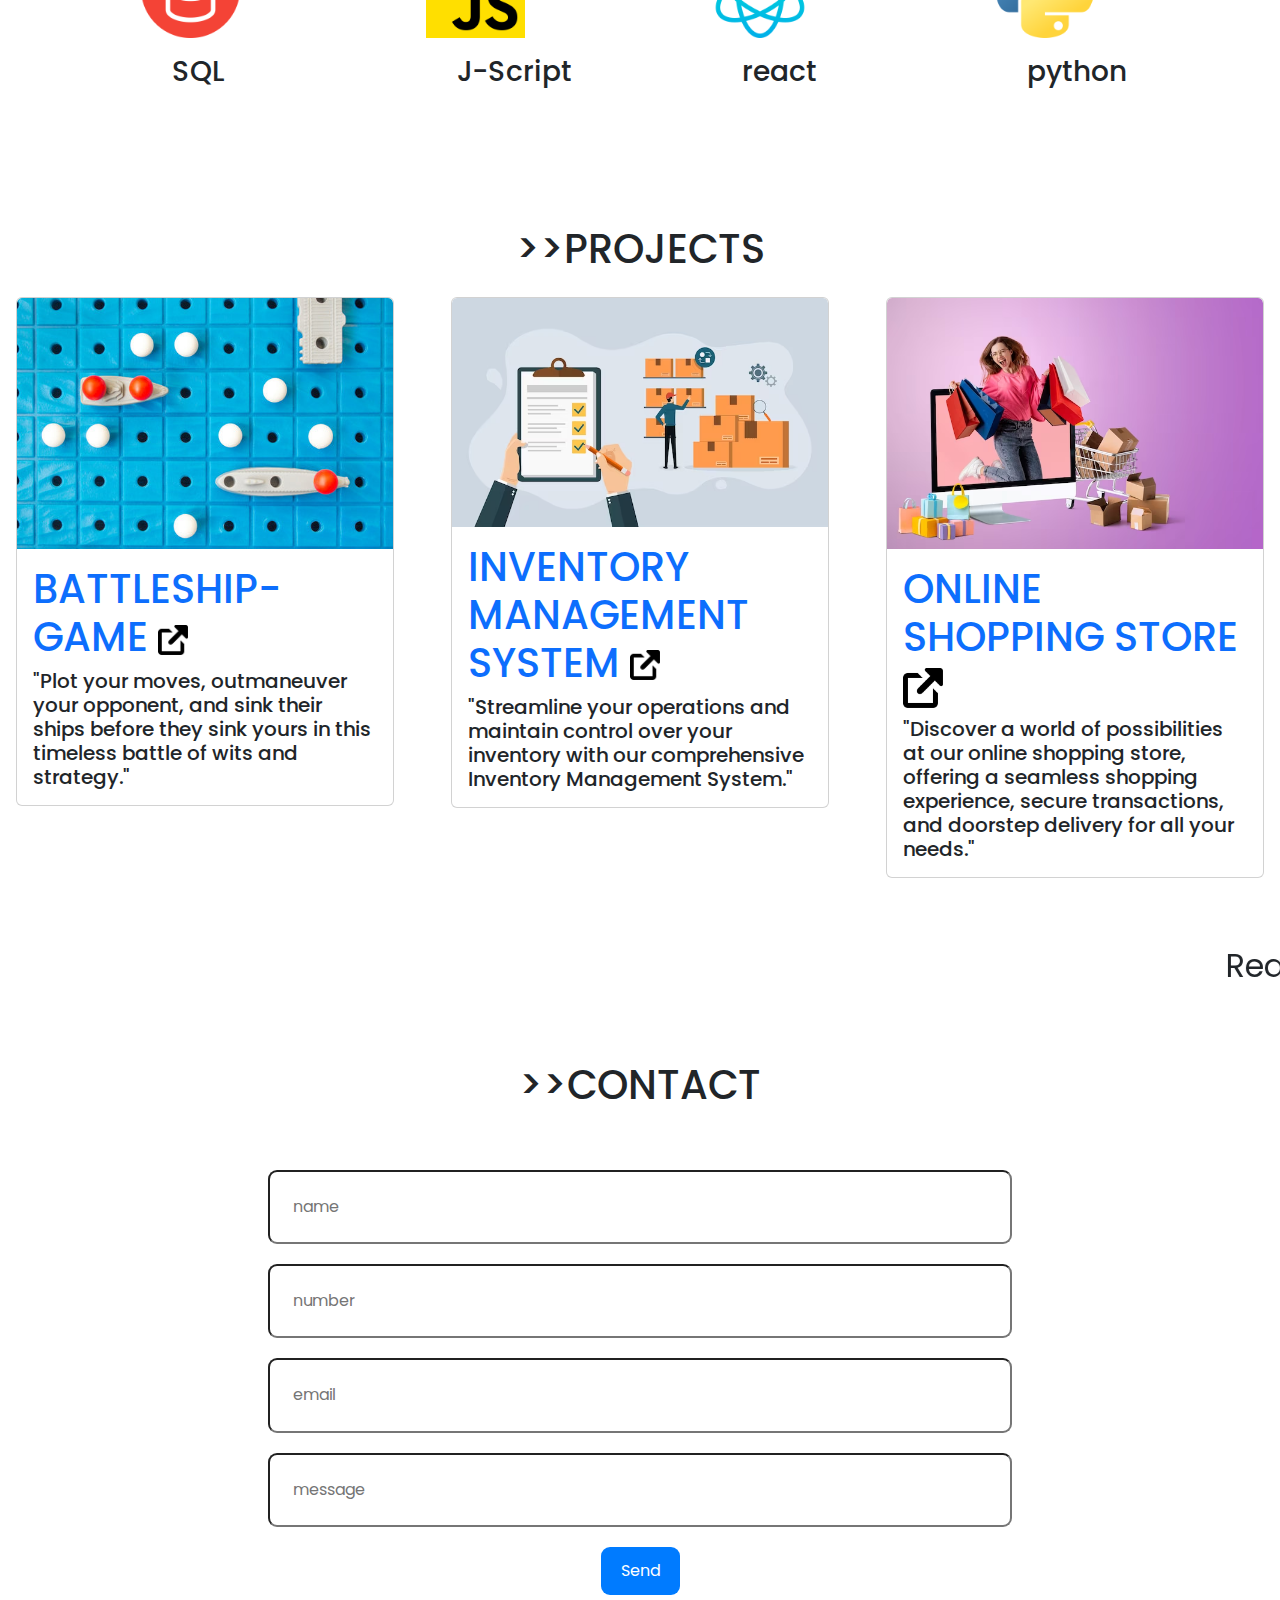
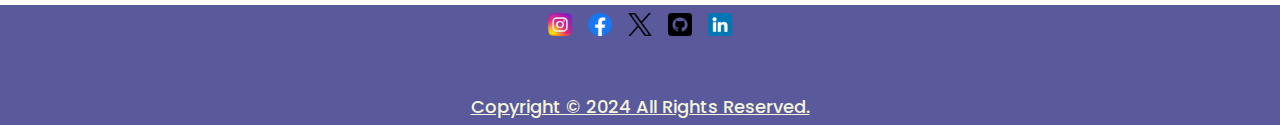
==== commit d8690c50: "changed button" ====
--- a/index.html
+++ b/index.html
@@ -58,7 +58,7 @@
                 <h1 class="display-4">Hey There,</h1>
                 <b></b><h1 class="display-4">I am <b><span style="color:blue;font-weight: bolder;">AHMED ALI</span></b></h1></b>
                 <p class="h3">Computer Science Undergrad at FAST NATIONAL UNIVERSITY of Computer and emerging sciences</p>
-                <a href="ahmad-resume_.pdf" download><button id="btt" class="btn btn-info">Download Resume <img src="cloud-computing.png" alt="" width="50px"></button></a>
+                <a href="ahmad-resume_.pdf" download><button id="btt" class="btn btn-info">Download Resume <img src="cloud-computing.png" alt="" width="30px"></button></a>
                  </div>
             </div>
 
--- a/style.css
+++ b/style.css
@@ -21,7 +21,8 @@
 
 }
  #btt{
-  width: 40%;
+  width: 30%;
+  height:90px;
  }
 .animated-text{
     font-size: 61px;
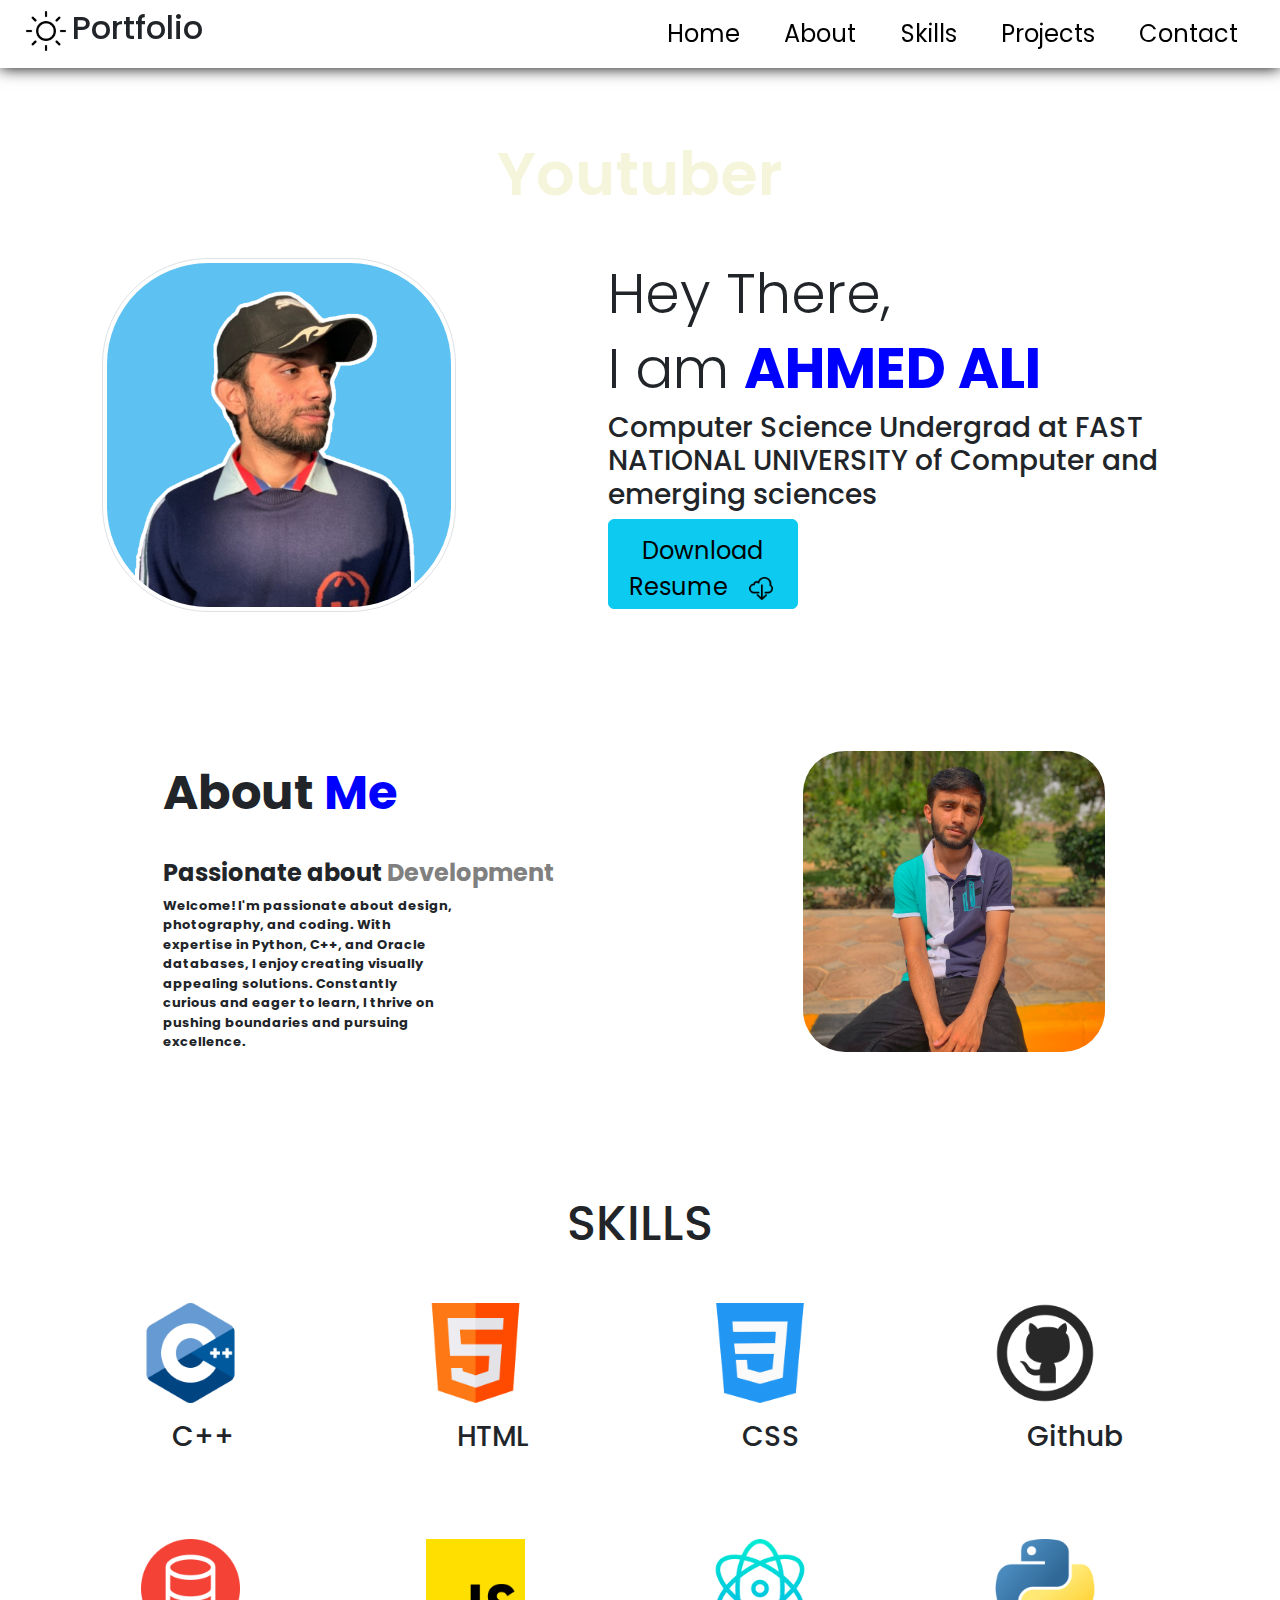
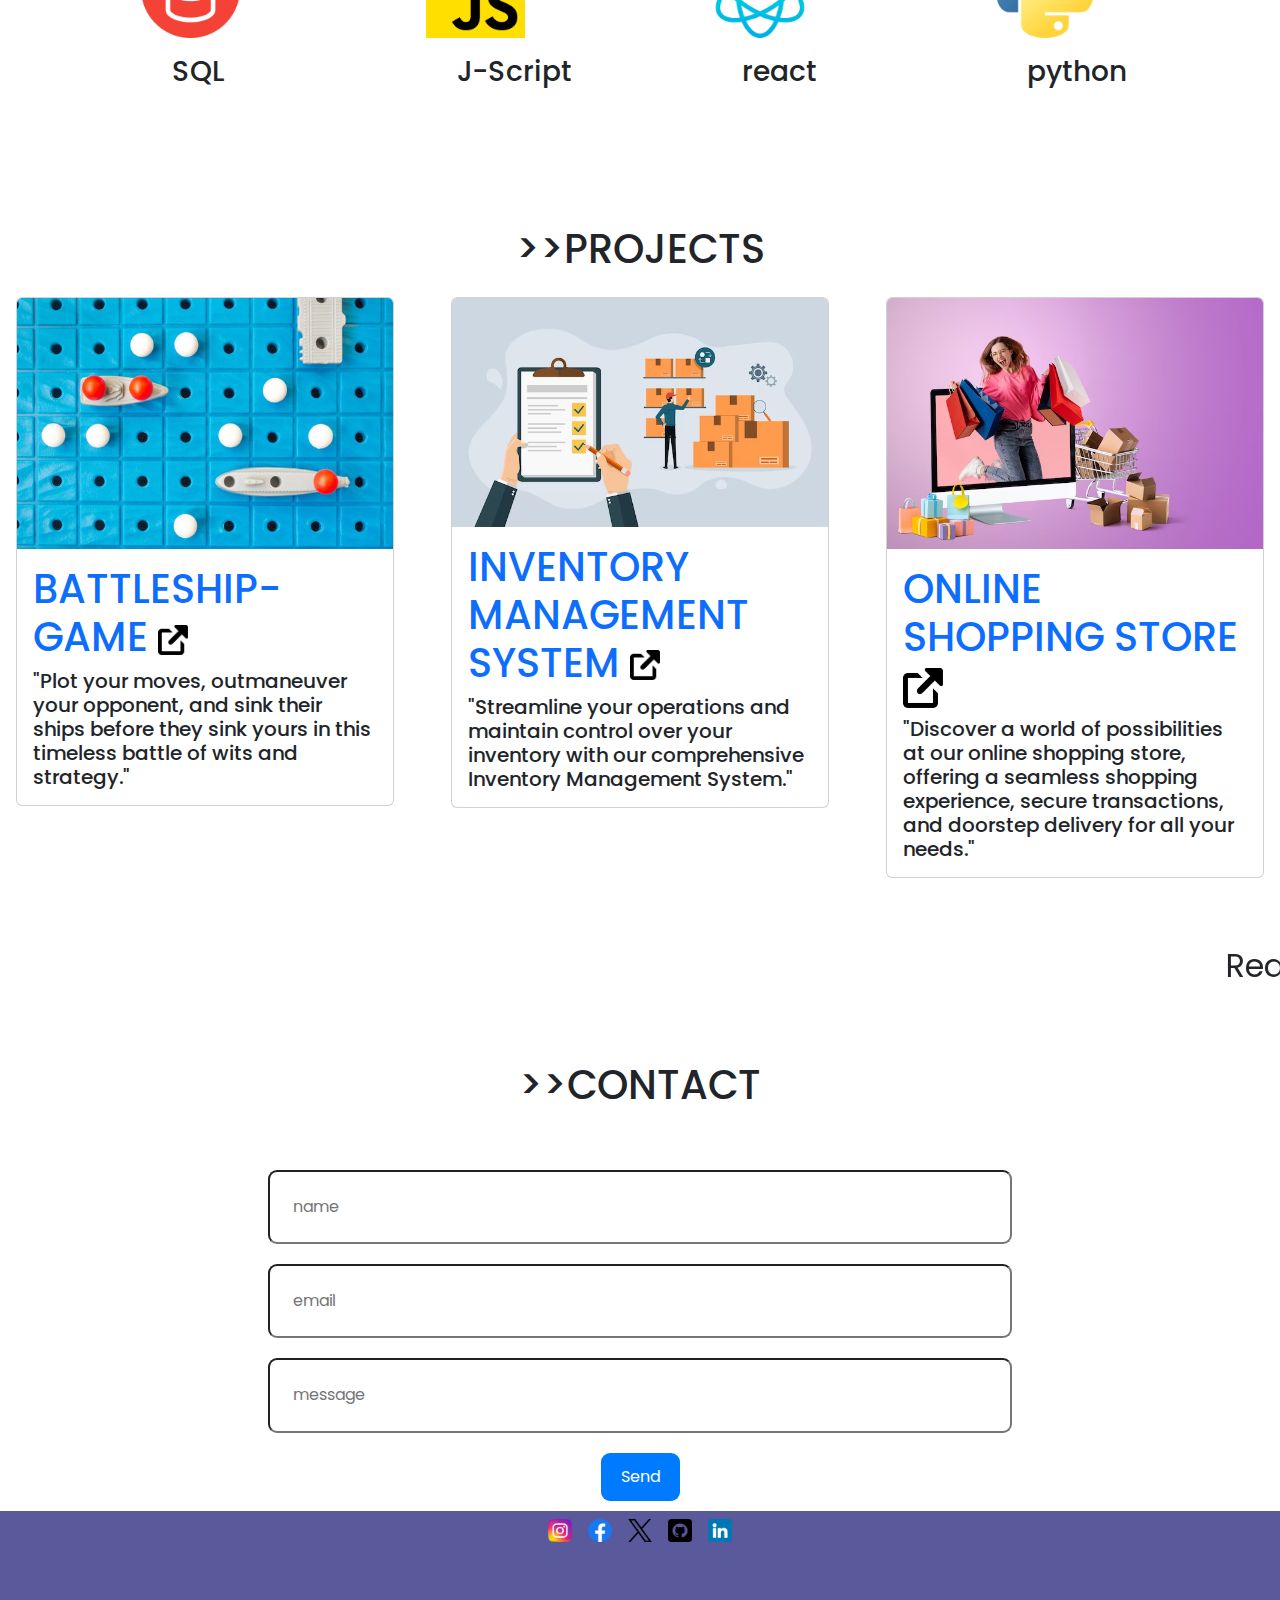
==== commit 13a39f6a: "updated messaging me option" ====
--- a/index.html
+++ b/index.html
@@ -182,15 +182,17 @@
 
       <section id="contact">
         <div class="con">
+          
           <h1>>>CONTACT</h1>
         </div>
-        <form action="" onsubmit="return validateForm()">
+        <form action="https://api.web3forms.com/submit" method="POST">
+          <input type="hidden" name="access_key" value="1a14492f-de13-4f8b-a1b1-c196a19f536a">
+
         <div class="for">
           <div class="fo">
-            <input id="name" type="text" placeholder="name" required>
-            <input id="number" type="text" placeholder="number" required>
-            <input id="email" type="text" placeholder="email" required>
-            <input id="message" type="text" placeholder="message" required>
+            <input id="name" name="name" type="text" placeholder="name" required>
+            <input id="email" name="email" type="text" placeholder="email" required>
+            <input id="message" name="message"type="text" placeholder="message" required>
             <button type="submit">Send</button>
           </div>
         </div>
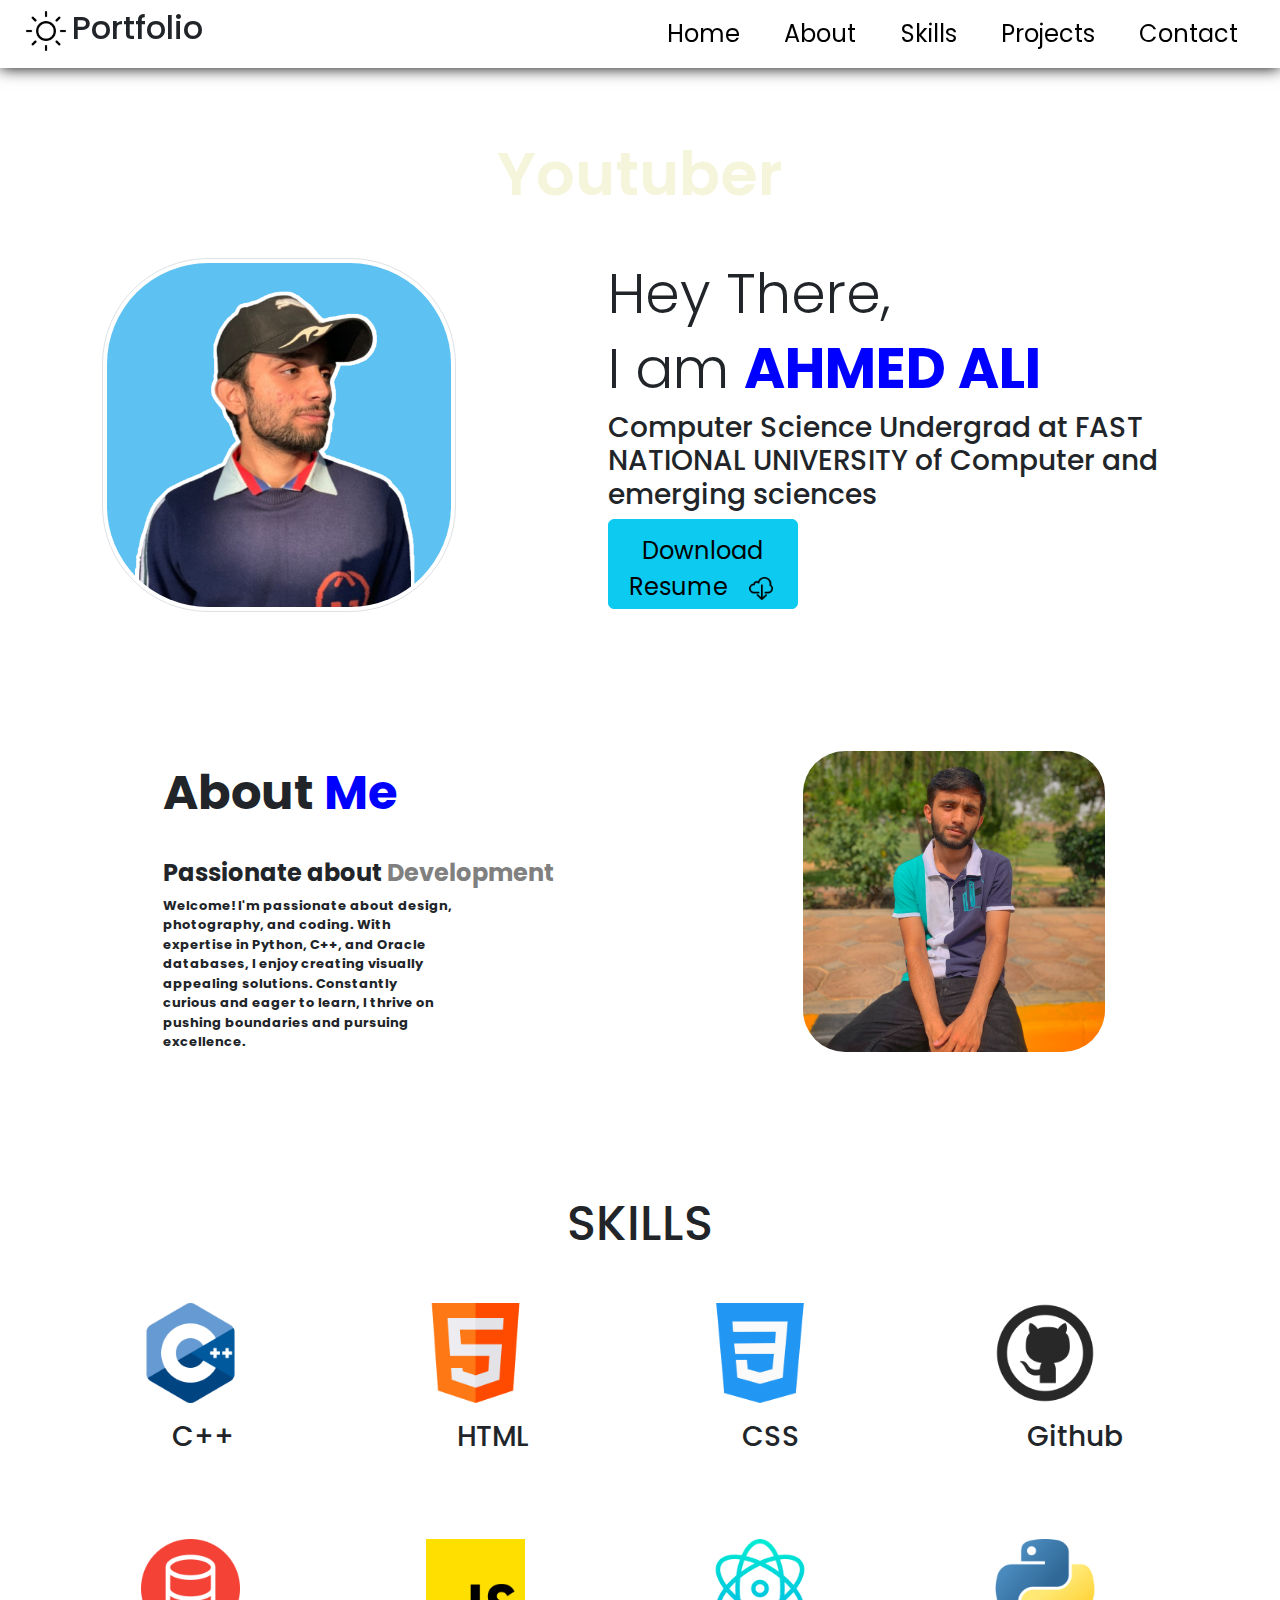
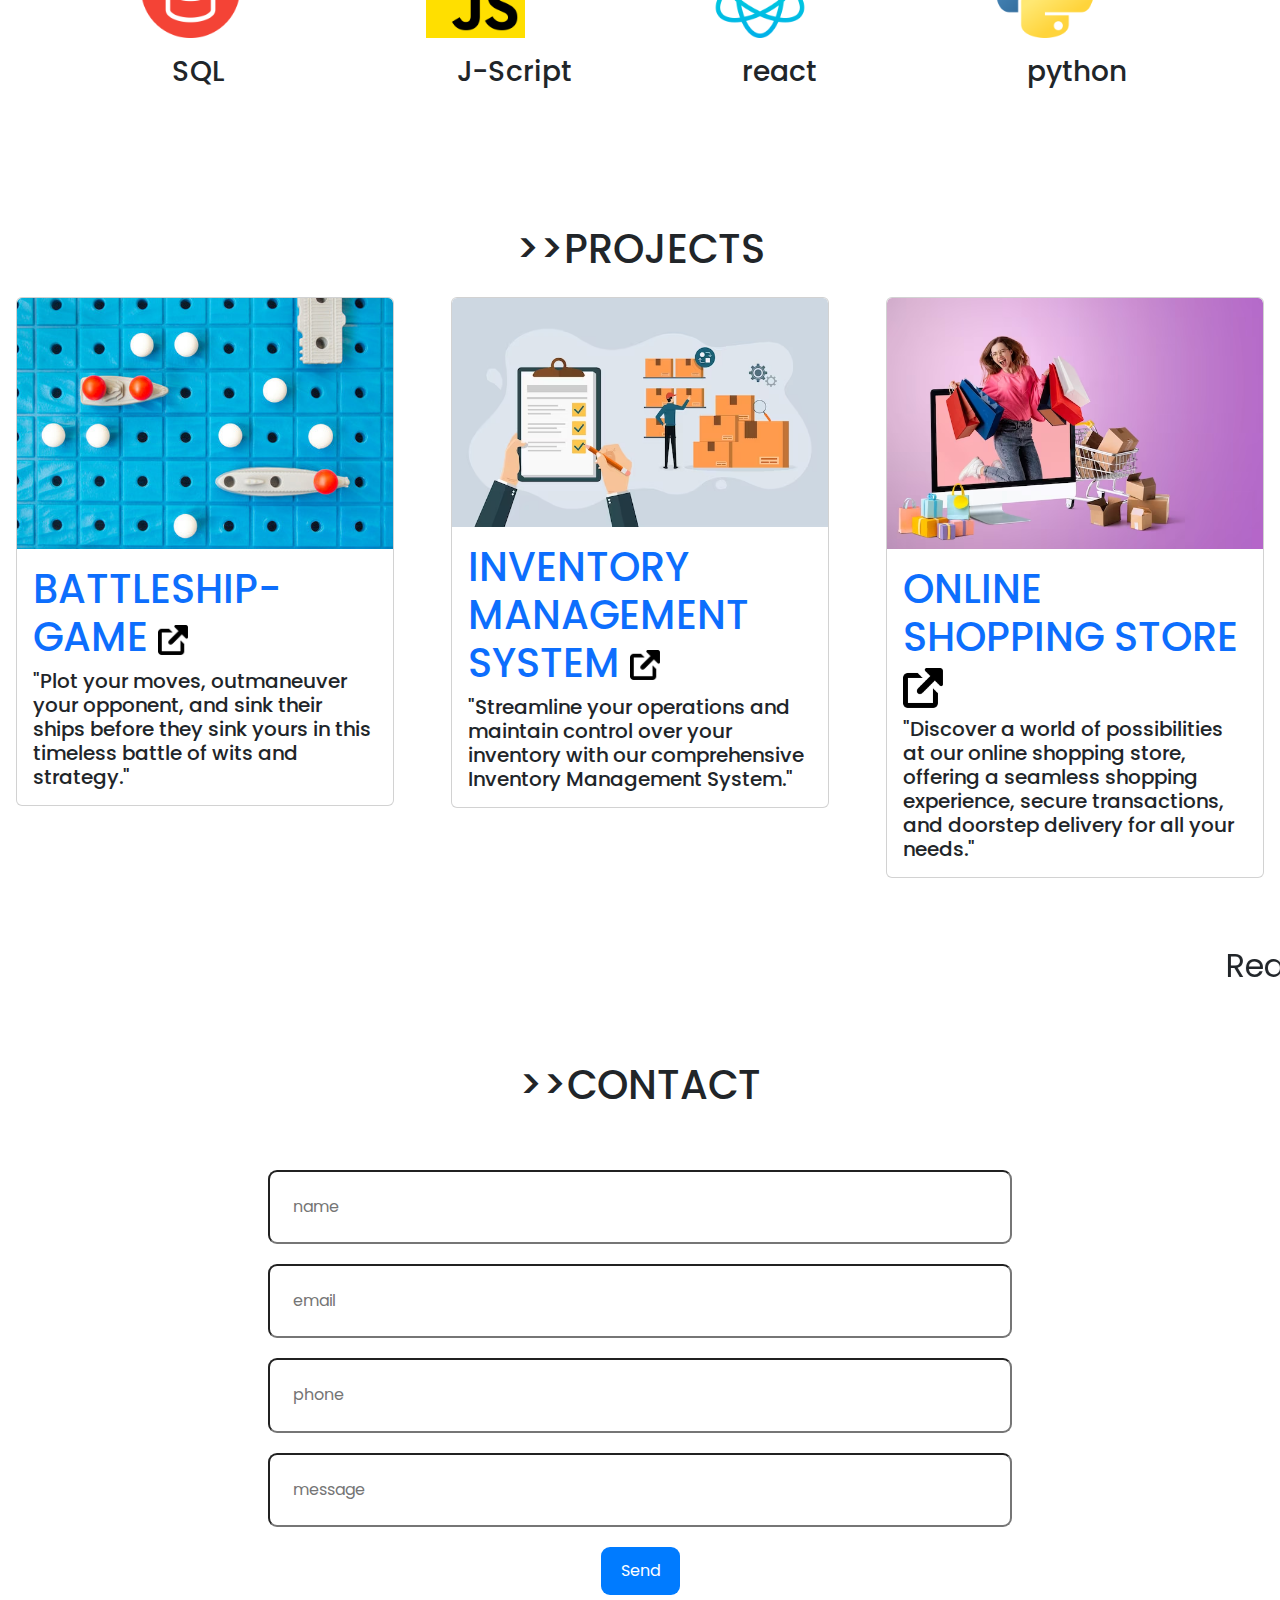
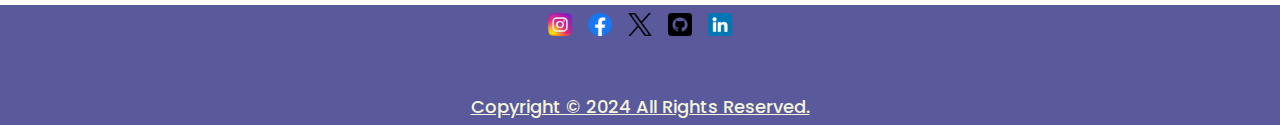
==== commit 9f7f73d5: "updated the checks on form" ====
--- a/index.html
+++ b/index.html
@@ -185,13 +185,14 @@
           
           <h1>>>CONTACT</h1>
         </div>
-        <form action="https://api.web3forms.com/submit" method="POST">
+        <form action="https://api.web3forms.com/submit" method="POST" onsubmit="return validateForm()">
           <input type="hidden" name="access_key" value="1a14492f-de13-4f8b-a1b1-c196a19f536a">
 
         <div class="for">
           <div class="fo">
             <input id="name" name="name" type="text" placeholder="name" required>
             <input id="email" name="email" type="text" placeholder="email" required>
+            <input id="number" name="phone" type="text" placeholder="phone" required>
             <input id="message" name="message"type="text" placeholder="message" required>
             <button type="submit">Send</button>
           </div>
